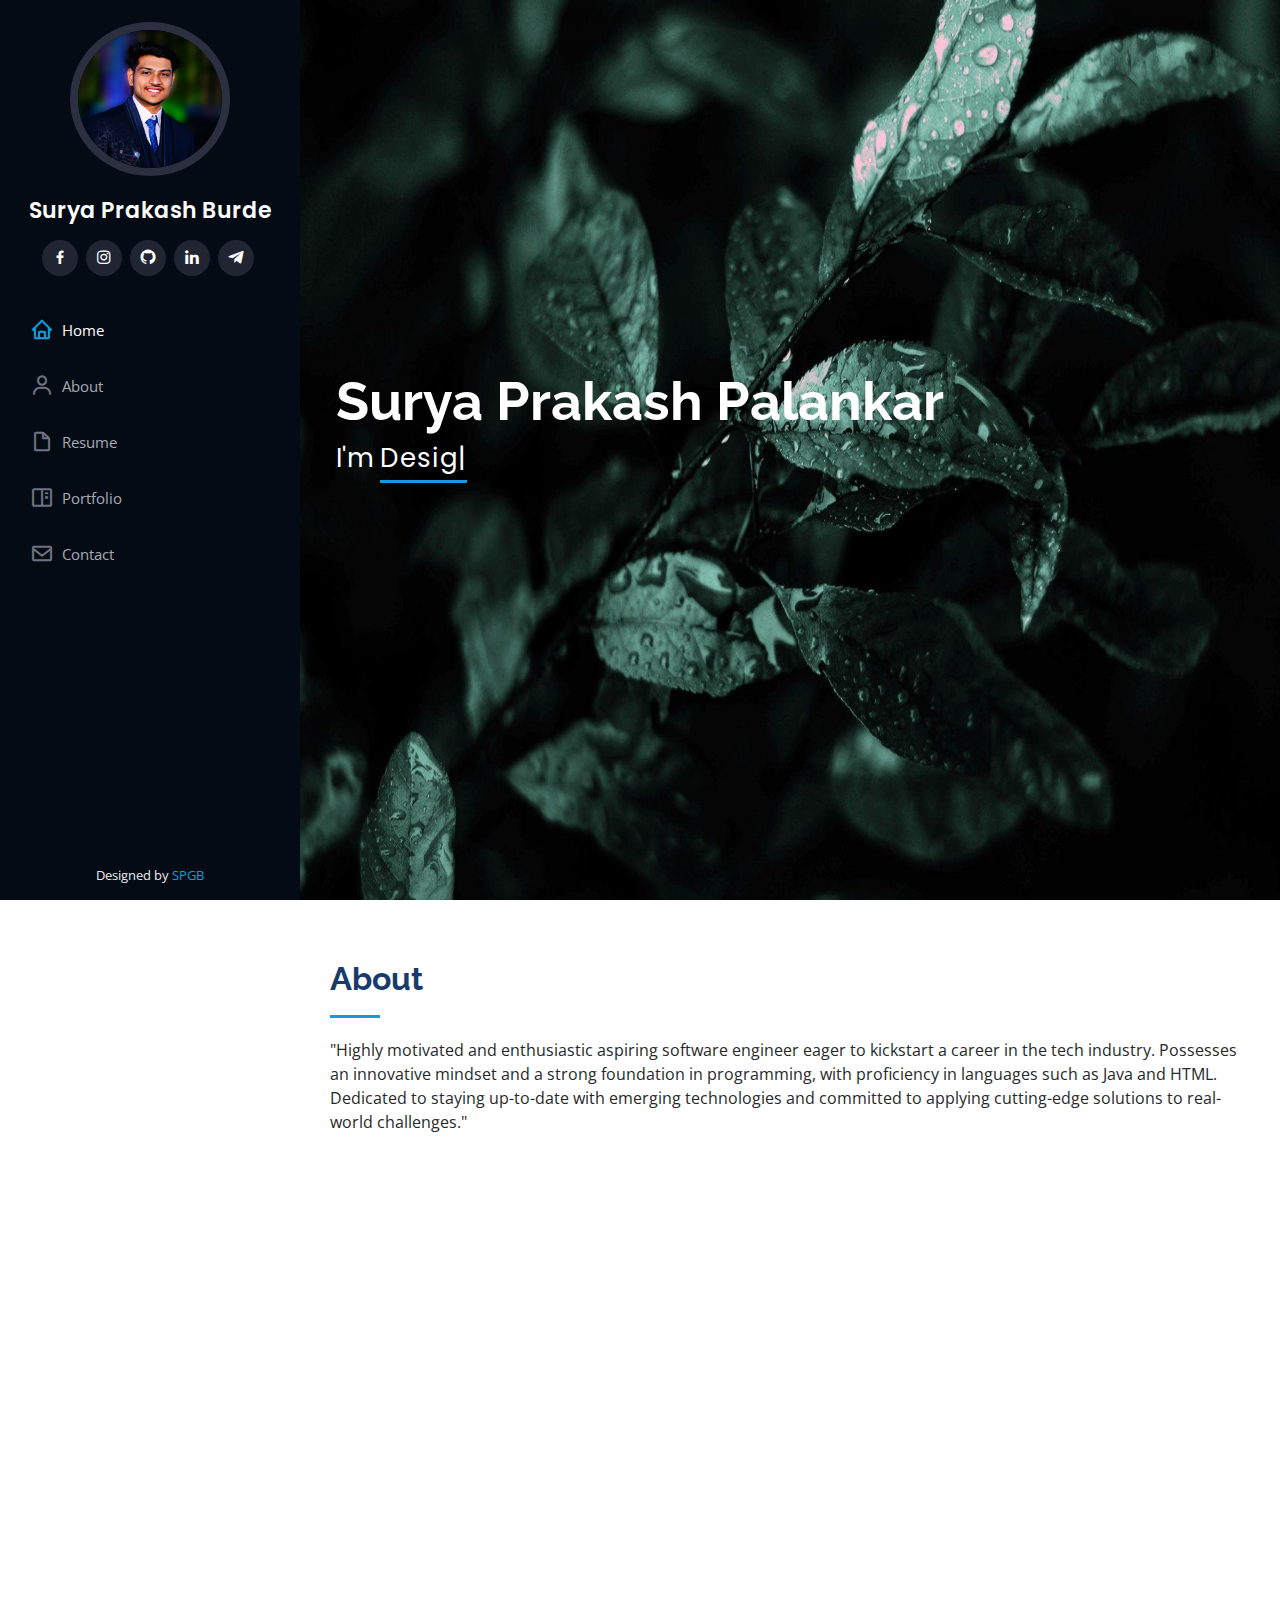
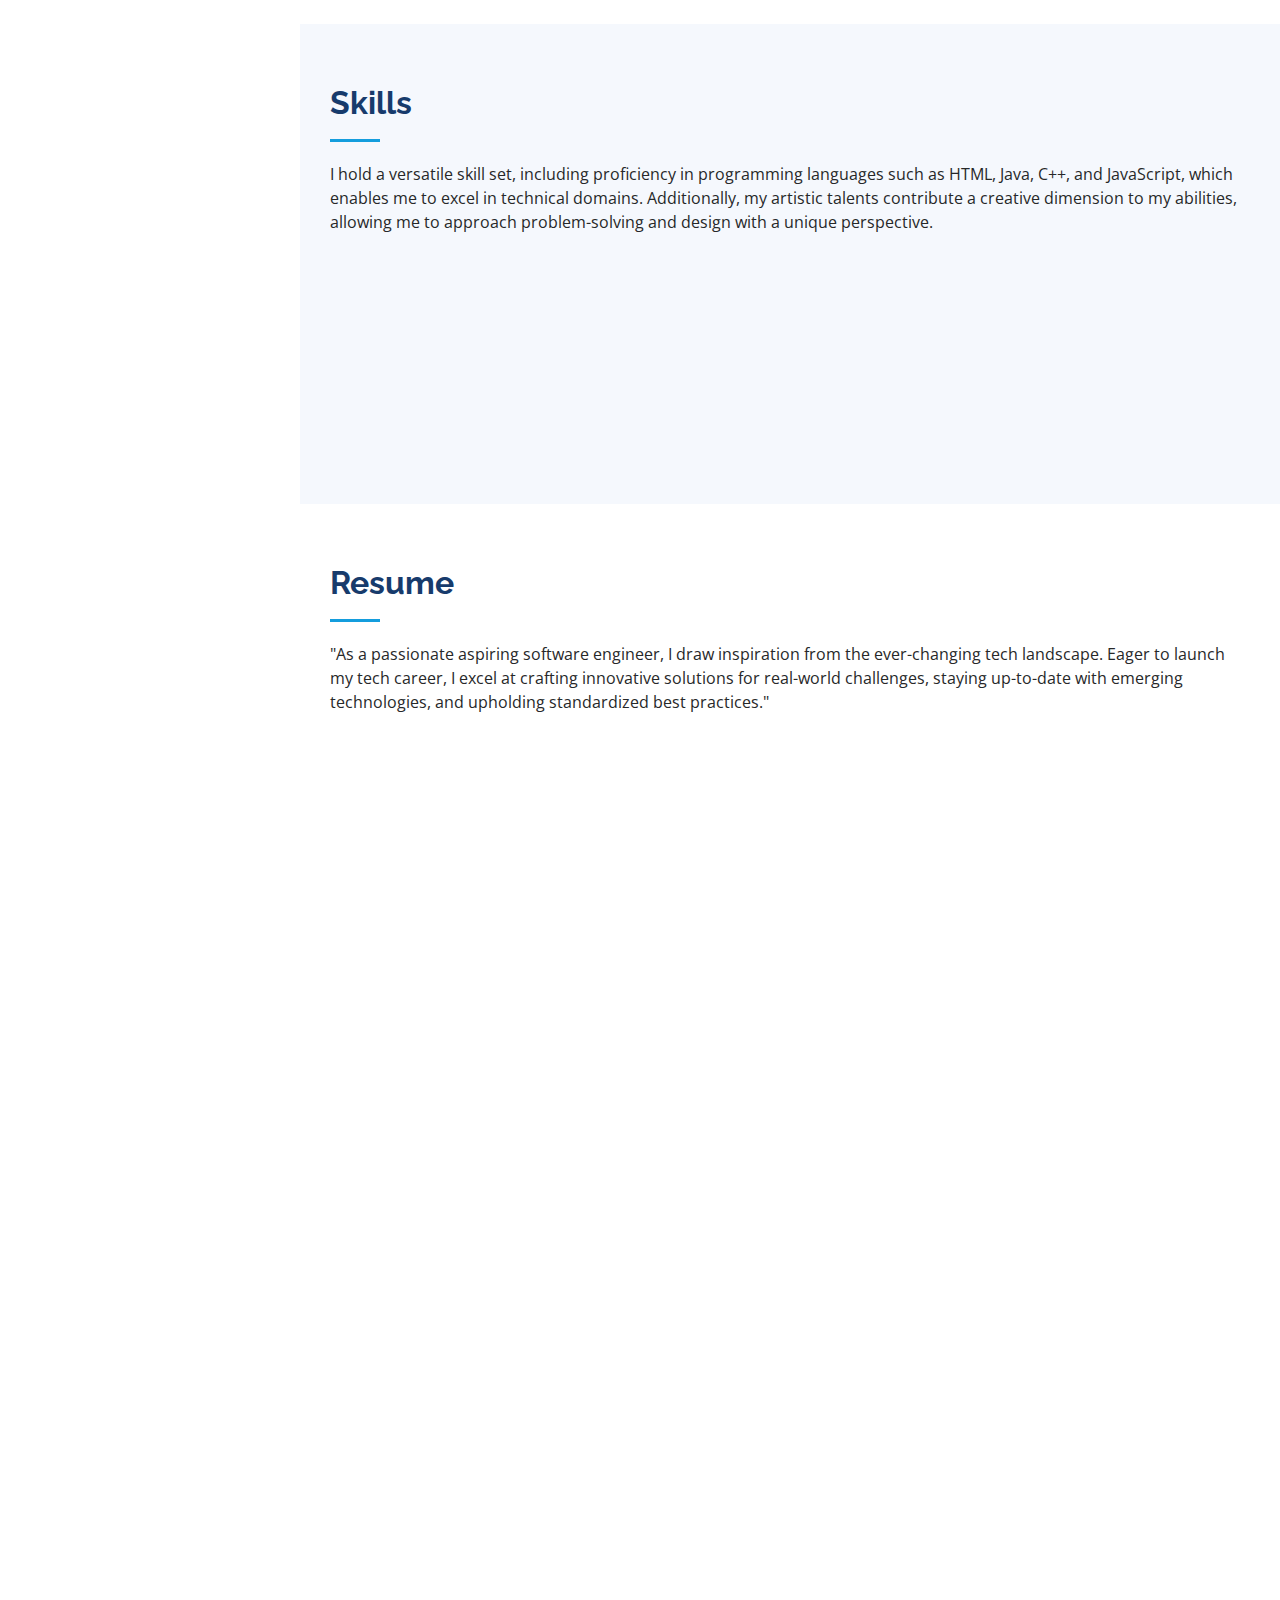
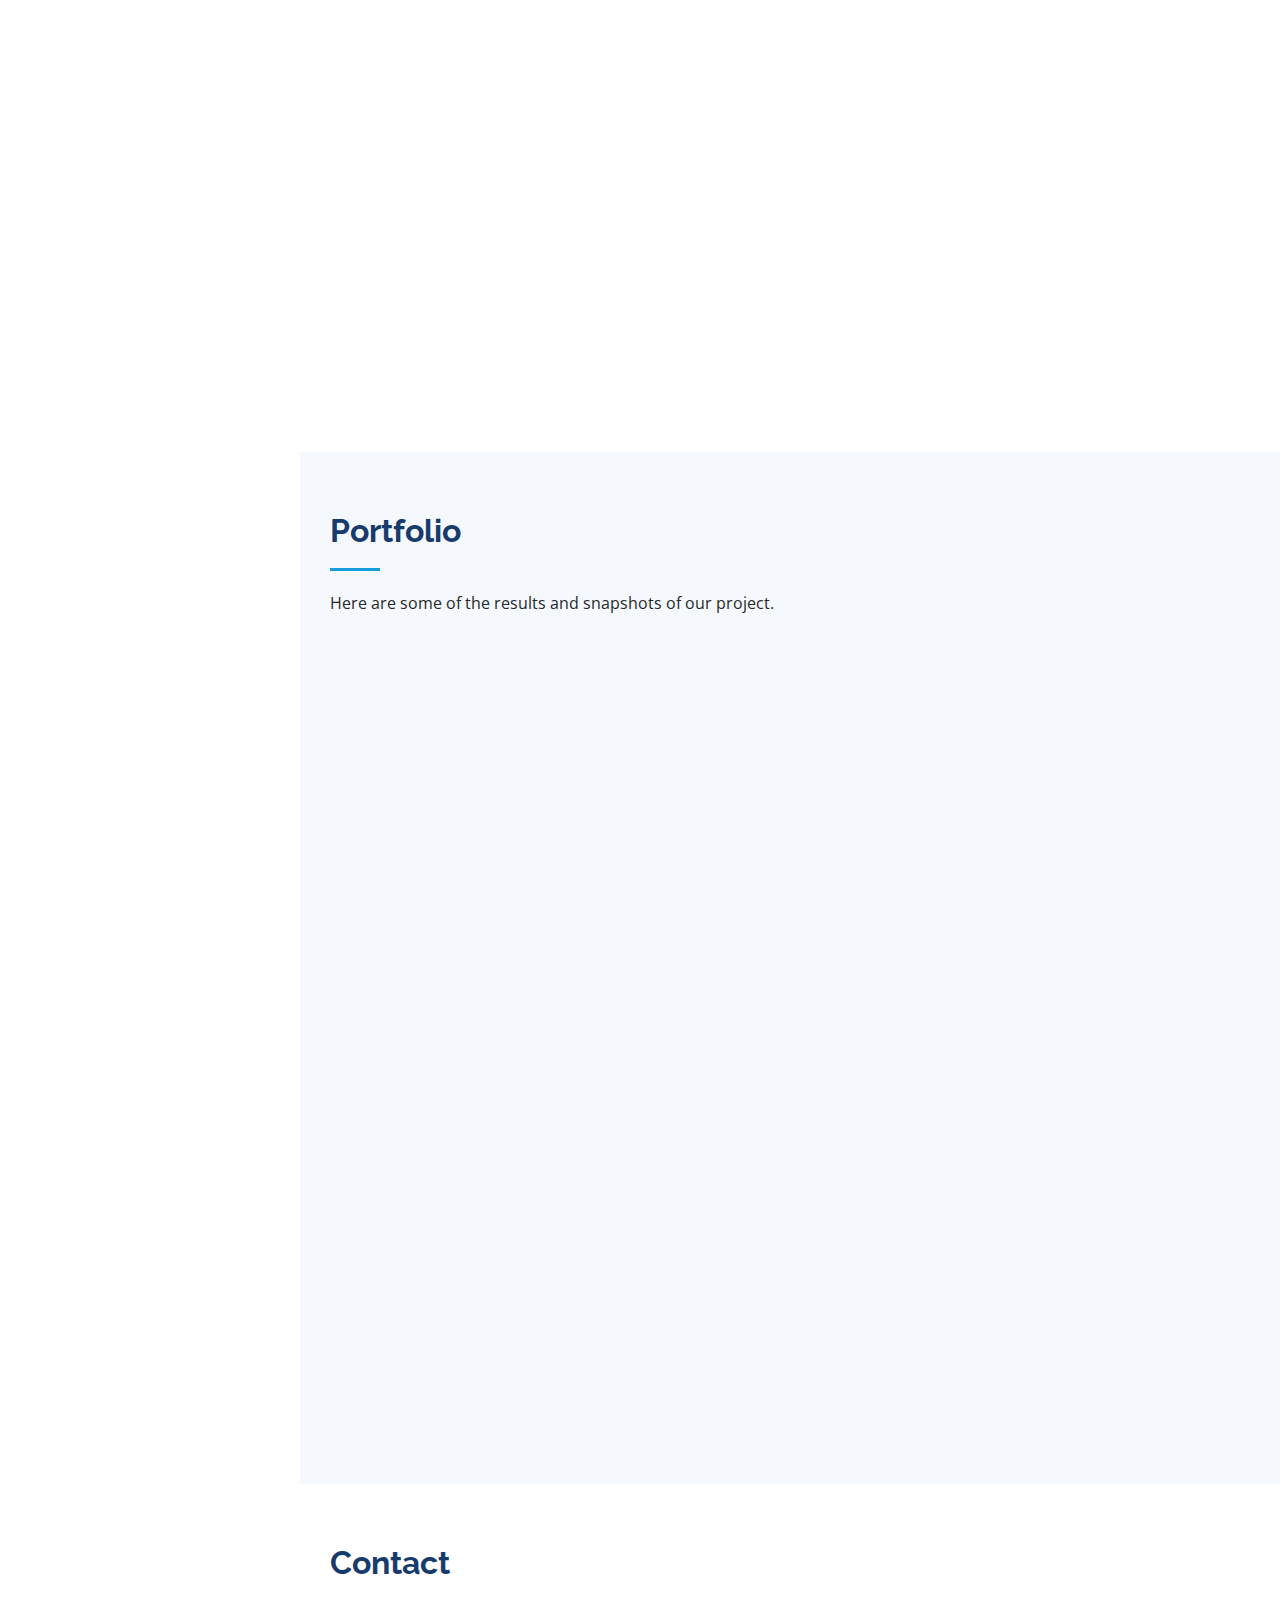
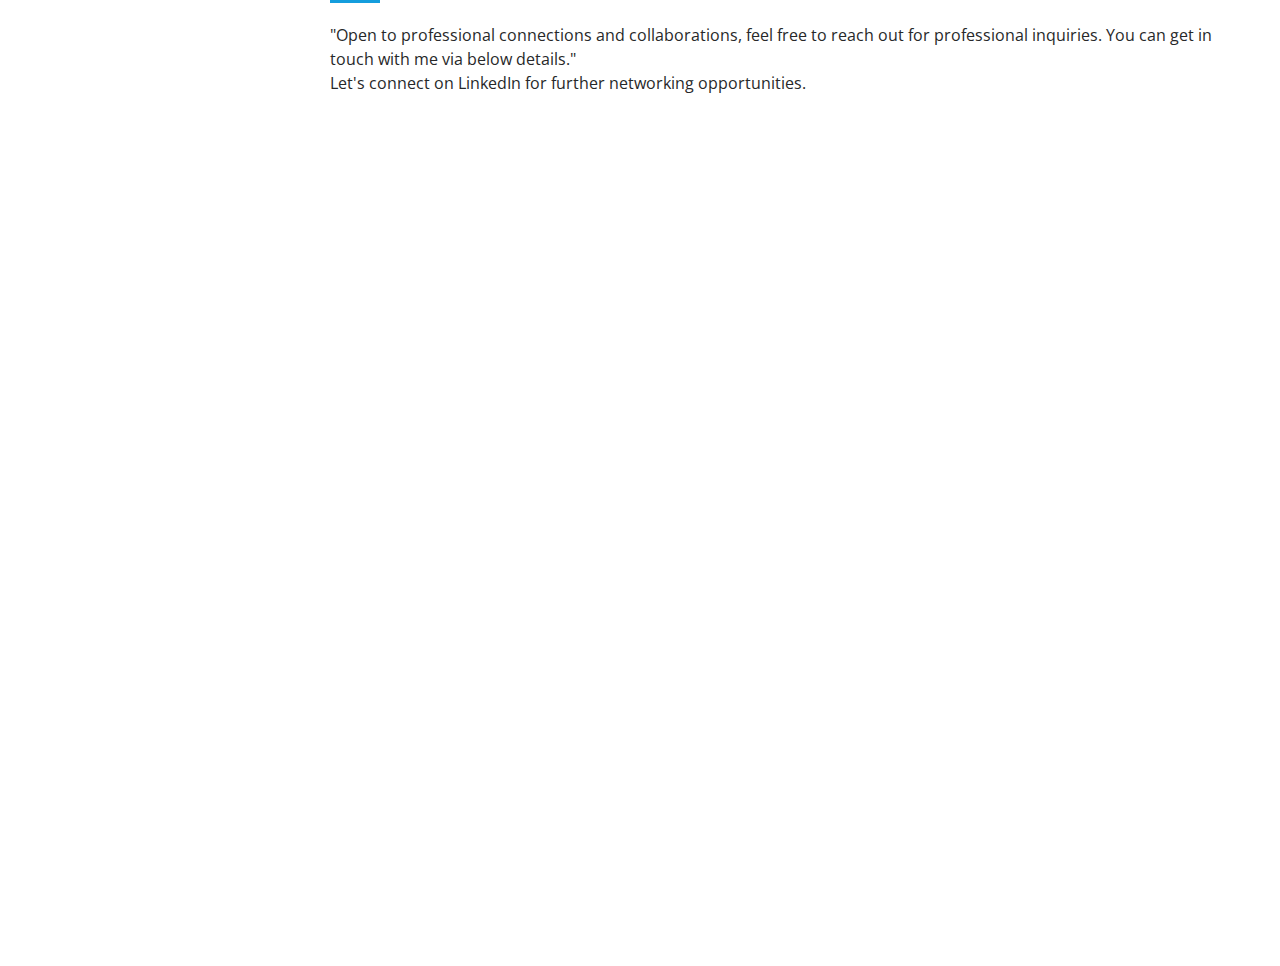
==== index.html @ 8fad786e "added changes" ====
<!DOCTYPE html>
<html lang="en">

<head>
  <meta charset="utf-8">
  <meta content="width=device-width, initial-scale=1.0" name="viewport">

  <title>www.suryaburde.com</title>
  <meta content="" name="description">
  <meta content="" name="keywords">

  <!-- Favicons -->
  <link href="assets/img/Link.jpg" rel="icon">
  <link href="assets/img/apple-touch.jpg" rel="apple-touch-icon">

  <!-- Google Fonts -->
  <link href="https://fonts.googleapis.com/css?family=Open+Sans:300,300i,400,400i,600,600i,700,700i|Raleway:300,300i,400,400i,500,500i,600,600i,700,700i|Poppins:300,300i,400,400i,500,500i,600,600i,700,700i" rel="stylesheet">

  <!-- Vendor CSS Files -->
  <link rel="stylesheet" href="style.css">
  <link href="assets/vendor/aos/aos.css" rel="stylesheet">
  <link href="assets/vendor/bootstrap/css/bootstrap.min.css" rel="stylesheet">
  <link href="assets/vendor/bootstrap-icons/bootstrap-icons.css" rel="stylesheet">
  <link href="assets/vendor/boxicons/css/boxicons.min.css" rel="stylesheet">
  <link href="assets/vendor/swiper/swiper-bundle.min.css" rel="stylesheet">

  <!-- Template Main CSS File -->
  <link href="assets/css/style.css" rel="stylesheet">
</head>

<body> 

  <!-- ======= Mobile nav toggle button ======= -->
  <i class="bi bi-list mobile-nav-toggle d-xl-none"></i>

  <!-- ======= Header ======= -->
  <header id="header">
    <div class="d-flex flex-column">

      <div class="profile">
        <img src="assets/img/profile.jpg" alt="" class="img-fluid rounded-circle">
        <h1 class="text-light"><a href="index.html">Surya Prakash Burde</a></h1>
        <div class="social-links mt-3 text-center">
          
          <a href="https://www.facebook.com/surya.burde?mibextid=ZbWKwL" class="facebook"><i class="bx bxl-facebook"></i></a>
          <a href="https://www.instagram.com/surya.burde?igsh=MWFlcWVtdGF3bDZpcQ==" class="instagram"><i class="bx bxl-instagram"></i></a>
          <a href="https://github.com/Surya-at-git" class="github"><i class="bx bxl-github"></i></a>
          <a href="https://www.linkedin.com/in/surya-prakash-burde-208b692a7" class="linkedin"><i class="bx bxl-linkedin"></i></a>
          <a href="#" class="telegram"><i class="bx bxl-telegram"></i></a>
        </div>
      </div>

      <nav id="navbar" class="nav-menu navbar">
        <ul>
          <li><a href="#hero" class="nav-link scrollto active"><i class="bx bx-home"></i> <span>Home</span></a></li>
          <li><a href="#about" class="nav-link scrollto"><i class="bx bx-user"></i> <span>About</span></a></li>
          <li><a href="#resume" class="nav-link scrollto"><i class="bx bx-file-blank"></i> <span>Resume</span></a></li>
          <li><a href="#portfolio" class="nav-link scrollto"><i class="bx bx-book-content"></i> <span>Portfolio</span></a></li>
          <li><a href="#contact" class="nav-link scrollto"><i class="bx bx-envelope"></i> <span>Contact</span></a></li>
        </ul>
      </nav><!-- .nav-menu -->
    </div>
  </header><!-- End Header -->

  <!-- ======= Hero Section ======= -->
    <section id="hero" class="d-flex flex-column justify-content-center align-items-center">
    <div class="hero-container" data-aos="fade-in">
      <h1>Surya Prakash Palankar</h1>
      <p>I'm <span class="typed" data-typed-items="Designer, Developer, Freelancer, Artist"></span></p>
    </div>
  </section><!-- End Hero -->

  <main id="main">

    <!-- ======= About Section ======= -->
    <section id="about" class="about">
      <div class="container">

        <div class="section-title">
          <h2>About</h2>
          <p>"Highly motivated and enthusiastic aspiring software engineer eager to kickstart a career in the tech industry. Possesses an innovative mindset and a strong foundation in programming, with proficiency in languages such as Java and HTML. Dedicated to staying up-to-date with emerging technologies and committed to applying cutting-edge solutions to real-world challenges."</p>
        </div>

        <div class="row">
          <div class="col-lg-4" data-aos="fade-right">
            <img src="assets/img/profile.jpg" class="img-fluid" alt="">
          </div>
          <div class="col-lg-8 pt-4 pt-lg-0 content" data-aos="fade-left">
            <h3>UI/UX Designer &amp; Web Developer.</h3>
            <p class="fst-italic">
            I am a versatile professional adept at creating user-friendly digital interfaces and developing high-performance websites, merging design aesthetics with technical excellence to elevate user experiences.
            </p>
            <div class="row">
              <div class="col-lg-6">
                <ul>
                  <li><i class="bi bi-chevron-right"></i> <strong>Birthday:</strong> <span>8 June 2001</span></li>
                  <li><i class="bi bi-chevron-right"></i> <strong>Website:</strong> <span> </span></li>
                  <li><i class="bi bi-chevron-right"></i> <strong>Phone:</strong> <span>+918431718619</span></li>
                  <li><i class="bi bi-chevron-right"></i> <strong>City:</strong> <span>Davangere, Karnataka</span></li>
                </ul>
              </div>
              <div class="col-lg-6">
                <ul>
                  <li><i class="bi bi-chevron-right"></i> <strong>Age:</strong> <span>22</span></li>
                  <li><i class="bi bi-chevron-right"></i> <strong>Degree:</strong> <span>Bachelor</span></li>
                  <li><i class="bi bi-chevron-right"></i> <strong>Email:</strong> <span>suryagb08@gmail.com</span></li>
                  <li><i class="bi bi-chevron-right"></i> <strong>Freelance:</strong> <span>Available</span></li>
                </ul>
              </div>
            </div>
            <p>
            I am readily available to work on a wide range of projects and consistently bring my expertise to deliver innovative solutions using the latest technologies. This commitment ensures that I remain an invaluable asset, consistently achieving project goals and driving success.
            </p>
          </div>
        </div>

      </div>
    </section><!-- End About Section -->


    <!-- ======= Skills Section ======= -->
    <section id="skills" class="skills section-bg">
      <div class="container">

        <div class="section-title">
          <h2>Skills</h2>
          <p>I hold a versatile skill set, including proficiency in programming languages such as HTML, Java, C++, and JavaScript, which enables me to excel in technical domains. Additionally, my artistic talents contribute a creative dimension to my abilities, allowing me to approach problem-solving and design with a unique perspective.</p>
        </div>

        <div class="row skills-content">

          <div class="col-lg-6" data-aos="fade-up">

            <div class="progress">
              <span class="skill">HTML <i class="val">80%</i></span>
              <div class="progress-bar-wrap">
                <div class="progress-bar" role="progressbar" aria-valuenow="80" aria-valuemin="0" aria-valuemax="100"></div>
              </div>
            </div>

            <div class="progress">
              <span class="skill">CSS <i class="val">70%</i></span>
              <div class="progress-bar-wrap">
                <div class="progress-bar" role="progressbar" aria-valuenow="70" aria-valuemin="0" aria-valuemax="100"></div>
              </div>
            </div>

            <div class="progress">
              <span class="skill">Java <i class="val">75%</i></span>
              <div class="progress-bar-wrap">
                <div class="progress-bar" role="progressbar" aria-valuenow="75" aria-valuemin="0" aria-valuemax="100"></div>
              </div>
            </div>

          </div>

          <div class="col-lg-6" data-aos="fade-up" data-aos-delay="100">

            <div class="progress">
              <span class="skill">C++ <i class="val">60%</i></span>
              <div class="progress-bar-wrap">
                <div class="progress-bar" role="progressbar" aria-valuenow="60" aria-valuemin="0" aria-valuemax="100"></div>
              </div>
            </div>

            <div class="progress">
              <span class="skill">JavaScript <i class="val">50%</i></span>
              <div class="progress-bar-wrap">
                <div class="progress-bar" role="progressbar" aria-valuenow="50" aria-valuemin="0" aria-valuemax="100"></div>
              </div>
            </div>

            <div class="progress">
              <span class="skill">Art <i class="val">80%</i></span>
              <div class="progress-bar-wrap">
                <div class="progress-bar" role="progressbar" aria-valuenow="80" aria-valuemin="0" aria-valuemax="100"></div>
              </div>
            </div>

          </div>

        </div>

      </div>
    </section><!-- End Skills Section -->

    <!-- ======= Resume Section ======= -->
    <section id="resume" class="resume">
      <div class="container">

        <div class="section-title">
          <h2>Resume</h2>
          <p>"As a passionate aspiring software engineer, I draw inspiration from the ever-changing tech landscape. Eager to launch my tech career, I excel at crafting innovative solutions for real-world challenges, staying up-to-date with emerging technologies, and upholding standardized best practices."</p>
        </div>

        <div class="row">
          <div class="col-lg-6" data-aos="fade-up">
            <h3 class="resume-title">Summary</h3>
            <div class="resume-item pb-0">
              <h4>Surya Prakash G Burde</h4>
              <p><em>Enthusiastic professional with a diverse skill set. My passion for creative problem-solving and a keen eye for art and design empower me to contribute effectively to dynamic projects, delivering innovative solutions.</em></p>
              <ul>
                <li>Davangere, Karnataka, India</li>
                <li>+918431718619</li>
                <li>suryagb08@gmail.com</li>
              </ul>
            </div>

            <h3 class="resume-title">Education</h3>
            <div class="resume-item">
              <h4>Bachelor of Computer Application</h4>
              <h5>2019 - 2022</h5>
              <p><em>Bapuji Institute of Hi-Tech Education, Davangere, Karnataka</em></p>
              <p><em>Grad. Nov 27 | CGPA: 8.1</em></p>
            </div>
            <div class="resume-item">
              <h4>pcm with compuetr science</h4>
              <h5>2017 - 2019</h5>
              <p><em>Vyshnavi Chetana Pre-University College, Davangere, Karnataka</em></p>
              <p>YOP:April 16 | Percentage: 82.66</p>
            </div>
            <h3 class="resume-title">Course Work</h3>
            <div class="resume-item">
              <h4>UNDERGRADUATE</h4>
              <ul>
                <li>Computer Concepts and Problem Solving Techniques.</li>
                <li>Computer Organization and Architecture.</li>
                <li>Data Base Management System.</li>
                <li>Object Oriented Programming with C++.</li>
                <li>Software Engineering.</li>
                <li>Java Programming.</li>
                <li>Analysis and design of algorithm.</li>
                <li>PHP and MYSQL.</li>
                <li>Cloud Computing.</li>
                <li>UNIX.</li>
                <li>VB.NET Programming.</li>
              </ul>
            </div>
          </div>
          <div class="col-lg-6" data-aos="fade-up" data-aos-delay="100">
            <h3 class="resume-title">Achievements</h3>
            <div class="resume-item">
              <ul>
             <li>Secured 95.03percentile in the JEE Mains paper-II, conducted by NTA in the year 2019.</li>
             
             <li>Actively participated in the State-level Drawing Competition held at Hubballi-Karnataka,showcasing artistic talent and creativity.</li> 
             <li>Achieved first place in the drawing competition head-organized by the college on August 11,2022 in honor of the 75th Anniversary of Indian Independence, as part of the Azadi ka Amrit Mahotsav.Demonstrated creativity, and dedication in the college organised event.</li>
              </ul>
             </div>
             <h3 class="resume-title">Project</h3>
             <div class="resume-item">
              <h4>ENHANCED SECURITY FOR LODGE CHECK-IN</h4>
              <h5>Jun 2022-Aug 2022</h5>
              <ul>
              <li>Collaborated on a team project, "ENHANCED SECURITY FOR LODGE CHECK-IN" during college, where I served as the facilitator in a team.</li>
              <li>The main objective of the project is to enhance safety and security by establishing real-time connectivity between properties and local law enforcement,focusing on physical security, emergency response preparedness, digital security etc. </li>
              <li>This project aims to improve the safety of guests and staff,protect data,and reduce emergency response times by 30%.</li>
            </ul>
          </div> 
          <h3 class="resume-title">Position of Responsibility</h3>
             <div class="resume-item"> 
              <ul>
                <li>Member(BIHE FIESTA Design Team):Member of BIHE FIESTA Design Team 2022, Cultural Festival of Bapuji Institute of Hi-Tech Education.</li>
                <li>Led a team of 5 members in planning and conducting a class webinar. Demonstrated leadership and coordination skills to ensure a successful and engaging event.</li>
              
              </ul> 
          </div>
        </div>

      </div>
    </section><!-- End Resume Section -->

    <!-- ======= Portfolio Section ======= -->
    <section id="portfolio" class="portfolio section-bg">
      <div class="container">

        <div class="section-title">
          <h2>Portfolio</h2>
          <p>Here are some of the results and snapshots of our project.</p>
        </div>

        <div class="row" data-aos="fade-up">
          <div class="col-lg-12 d-flex justify-content-center">
            <ul id="portfolio-flters">
              <li data-filter="*" class="filter-active">All</li>
              <li data-filter=".filter-card">Lodge Interface</li>
              <li data-filter=".filter-app">Police_dept Interface</li>
              <li data-filter=".filter-web">Database involved</li>
            </ul>
          </div>
        </div>

        <div class="row portfolio-container" data-aos="fade-up" data-aos-delay="100">

          <div class="col-lg-4 col-md-6 portfolio-item filter-card">
            <div class="portfolio-wrap">
              <img src="assets/img/portfolio/portfolio-1.jpeg" class="img-fluid" alt="">
              <div class="portfolio-links">
                <a href="assets/img/portfolio/portfolio-1.jpeg" data-gallery="portfolioGallery" class="portfolio-lightbox" title="Lodge Interface"><i class="bx bx-plus"></i></a>
                <a href="portfolio-details.html" title="More Details"><i class="bx bx-link"></i></a>
              </div>
            </div>
          </div>

          <div class="col-lg-4 col-md-6 portfolio-item filter-card">
            <div class="portfolio-wrap">
              <img src="assets/img/portfolio/portfolio-2.jpeg" class="img-fluid" alt="">
              <div class="portfolio-links">
                <a href="assets/img/portfolio/portfolio-2.jpeg" data-gallery="portfolioGallery" class="portfolio-lightbox" title="Lodge Interface"><i class="bx bx-plus"></i></a>
                <a href="portfolio-details.html" title="More Details"><i class="bx bx-link"></i></a>
              </div>
            </div>
          </div>

          <div class="col-lg-4 col-md-6 portfolio-item filter-card">
            <div class="portfolio-wrap">
              <img src="assets/img/portfolio/portfolio-3.jpeg" class="img-fluid" alt="">
              <div class="portfolio-links">
                <a href="assets/img/portfolio/portfolio-3.jpeg" data-gallery="portfolioGallery" class="portfolio-lightbox" title="Lodge Interface"><i class="bx bx-plus"></i></a>
                <a href="portfolio-details.html" title="More Details"><i class="bx bx-link"></i></a>
              </div>
            </div>
          </div>

          <div class="col-lg-4 col-md-6 portfolio-item filter-card">
            <div class="portfolio-wrap">
              <img src="assets/img/portfolio/portfolio-4.jpeg" class="img-fluid" alt="">
              <div class="portfolio-links">
                <a href="assets/img/portfolio/portfolio-4.jpeg" data-gallery="portfolioGallery" class="portfolio-lightbox" title="Lodge Interface"><i class="bx bx-plus"></i></a>
                <a href="portfolio-details.html" title="More Details"><i class="bx bx-link"></i></a>
              </div>
            </div>
          </div>

          <div class="col-lg-4 col-md-6 portfolio-item filter-card">
            <div class="portfolio-wrap">
              <img src="assets/img/portfolio/portfolio-5.jpeg" class="img-fluid" alt="">
              <div class="portfolio-links">
                <a href="assets/img/portfolio/portfolio-5.jpeg" data-gallery="portfolioGallery" class="portfolio-lightbox" title="Lodge Interface"><i class="bx bx-plus"></i></a>
                <a href="portfolio-details.html" title="More Details"><i class="bx bx-link"></i></a>
              </div>
            </div>
          </div>

          <div class="col-lg-4 col-md-6 portfolio-item filter-app">
            <div class="portfolio-wrap">
              <img src="assets/img/portfolio/portfolio-6.jpeg" class="img-fluid" alt="">
              <div class="portfolio-links">
                <a href="assets/img/portfolio/portfolio-6.jpeg" data-gallery="portfolioGallery" class="portfolio-lightbox" title="Police_dept Interface"><i class="bx bx-plus"></i></a>
                <a href="portfolio-details.html" title="More Details"><i class="bx bx-link"></i></a>
              </div>
            </div>
          </div>

          <div class="col-lg-4 col-md-6 portfolio-item filter-app">
            <div class="portfolio-wrap">
              <img src="assets/img/portfolio/portfolio-7.jpeg" class="img-fluid" alt="">
              <div class="portfolio-links">
                <a href="assets/img/portfolio/portfolio-7.jpeg" data-gallery="portfolioGallery" class="portfolio-lightbox" title="Police_dept Interface"><i class="bx bx-plus"></i></a>
                <a href="portfolio-details.html" title="More Details"><i class="bx bx-link"></i></a>
              </div>
            </div>
          </div>

          <div class="col-lg-4 col-md-6 portfolio-item filter-app">
            <div class="portfolio-wrap">
              <img src="assets/img/portfolio/portfolio-8.jpeg" class="img-fluid" alt="">
              <div class="portfolio-links">
                <a href="assets/img/portfolio/portfolio-8.jpeg" data-gallery="portfolioGallery" class="portfolio-lightbox" title="Police_dept Interface"><i class="bx bx-plus"></i></a>
                <a href="portfolio-details.html" title="More Details"><i class="bx bx-link"></i></a>
              </div>
            </div>
          </div>

          <div class="col-lg-4 col-md-6 portfolio-item filter-web">
            <div class="portfolio-wrap">
              <img src="assets/img/portfolio/portfolio-9.jpeg" class="img-fluid" alt="">
              <div class="portfolio-links">
                <a href="assets/img/portfolio/portfolio-9.jpeg" data-gallery="portfolioGallery" class="portfolio-lightbox" title="Database involved"><i class="bx bx-plus"></i></a>
                <a href="portfolio-details.html" title="More Details"><i class="bx bx-link"></i></a>
              </div>
            </div>
          </div>

          <div class="col-lg-4 col-md-6 portfolio-item filter-web">
            <div class="portfolio-wrap">
              <img src="assets/img/portfolio/portfolio-10.jpeg" class="img-fluid" alt="">
              <div class="portfolio-links">
                <a href="assets/img/portfolio/portfolio-10.jpeg" data-gallery="portfolioGallery" class="portfolio-lightbox" title="Database involveds"><i class="bx bx-plus"></i></a>
                <a href="portfolio-details.html" title="More Details"><i class="bx bx-link"></i></a>
              </div>
            </div>
          </div>


        </div>

      </div>
    </section><!-- End Portfolio Section -->
    

    <!-- ======= Contact Section ======= -->
    <section id="contact" class="contact">
      <div class="container">
        <div class="section-title">
          <h2>Contact</h2>
          <p>"Open to professional connections and collaborations, feel free to reach out for professional inquiries. You can get in touch with me via below details."</p>
          <p> Let's connect on LinkedIn for further networking opportunities.</p>
        </div>

        <div class="row" data-aos="fade-in">

          <div class="col-lg-5 d-flex align-items-stretch">
            <div class="info">
              <div class="address">
                <i class="bi bi-geo-alt"></i>
                <h4>Location:</h4>
                <p>Vinobanagar, Davangere-577004, Karnataka </p>
              </div>

              <div class="email">
                <i class="bi bi-envelope"></i>
                <h4>Email:</h4>
                <p>suryagb08@gmail.com</p>
              </div>

              <div class="phone">
                <i class="bi bi-phone"></i>
                <h4>Call:</h4>
                <p>+918431718619</p>
              </div>

              <iframe src="https://www.google.com/maps/embed?pb=!1m14!1m12!1m3!1d241.46139322255735!2d75.90936728635782!3d14.462724148785188!2m3!1f0!2f0!3f0!3m2!1i1024!2i768!4f13.1!5e0!3m2!1sen!2sus!4v1700137115823!5m2!1sen!2sus" width="400" height="300" style="border:0;" allowfullscreen="" loading="lazy" referrerpolicy="no-referrer-when-downgrade"></iframe>" frameborder="0" style="border:0; width: 100%; height: 290px;" allowfullscreen></iframe>
            </div>

          </div>

          <div class="col-lg-7 mt-5 mt-lg-0 d-flex align-items-stretch">
           <div class="form">
            <form action="https://formsubmit.co/79ba68275de33aebc705128e6fb53fd4" method="POST">
              <div class="row">
             <!--    <div class="container">
             <form onsubmit="sendEmail();reset();return false;"> -->
                
                <div class="form-group col-md-6">
                  <label for="name">Your Name</label>
                  <input type="text" name="Name" placeholder="Name" id="name" required>
                </div>
                <div class="form-group col-md-6">
                  <label for="name">Your Email</label>
                  <input type="email" name="email" class="form-control" placeholder="Email Address" id="email" required>
                </div>
              </div>
              <div class="form-group">
                <label for="name">Subject</label>
                <input type="text" name="subject" class="form-control" placeholder="Subject" id="subject" required>
              </div>
              <div class="form-group">
                <label for="name">Message</label>
                <textarea class="form-control" name="Message" placeholder="Message" rows="10" required></textarea>
              </div>
              <div class="my-3">
                <div class="loading">Loading</div>
                <div class="error-message"></div>
                <div class="sent-message">Your message has been sent. Thank you!</div>
              </div>
              <div>
                <input type="hidden" name="_captcha" value="false">
              </div>
              <div>
                <input type="hidden" name="_template" value="table">
              </div>
              <div>
                <input type="hidden" name="_next" value="http://127.0.0.1:5500//thanks.html">
              </div>
              <div>
                <input type="hidden" name="_subject" value="New submission!">
              </div>
              <div class="my-3"></div>
              <div class="text-center">
                <button type="submit">Send Message</button>
              </div>
              
             </form>
            <!-- </form> -->
          </div>
           </div>
          </div>
        </div>
      </div>
      <!-- <script src="https://smtpjs.com/v3/smtp.js">
      </script>
      <script>
        function sendEmail(){
          
          Email.send({
          SecureToken: "4046f6b7-3f20-4077-b704-26aac2651d63",
          
          To : 'suryapalankar08@gmail.com',
          From : document.getElementById("Email").value,
          Subject : "New Contact Form Enquiry",
          Body : "Name: " + document.getElementById("name").value
          + "<br> Email: " + document.getElementById("email").value
          + "<br> Subject: " + document.getElementById("subject").value
          + "<br> Message: " + document.getElementById("message").value

      }).then(
        message => alert(message)
      );
          }
      </script> -->
      
    </section><!-- End Contact Section -->

  </main><!-- End #main -->

  <!-- ======= Footer ======= -->
  <footer id="footer">
    <div class="container">
      <!-- <div class="copyright">
        &copy; Copyright <strong><span></span></strong>
      </div> -->
      <div class="credits">
        Designed by <a href="https://linktr.ee/surya.burde">SPGB</a>
      </div>
    </div>
  </footer><!-- End  Footer -->

  <a href="#" class="back-to-top d-flex align-items-center justify-content-center"><i class="bi bi-arrow-up-short"></i></a>

  <!-- Vendor JS Files -->

  <script src="assets/vendor/purecounter/purecounter_vanilla.js"></script>
  <script src="assets/vendor/aos/aos.js"></script>
  <script src="assets/vendor/bootstrap/js/bootstrap.bundle.min.js"></script>
  <script src="assets/vendor/glightbox/js/glightbox.min.js"></script>
  <script src="assets/vendor/isotope-layout/isotope.pkgd.min.js"></script>
  <script src="assets/vendor/swiper/swiper-bundle.min.js"></script>
  <script src="assets/vendor/typed.js/typed.umd.js"></script>
  <script src="assets/vendor/waypoints/noframework.waypoints.js"></script>
 <!--  <script src="assets/vendor/php-email-form/validate.js"></script> -->

  <!-- Template Main JS File -->
  <script src="assets/js/main.js"></script>

</body>

</html>
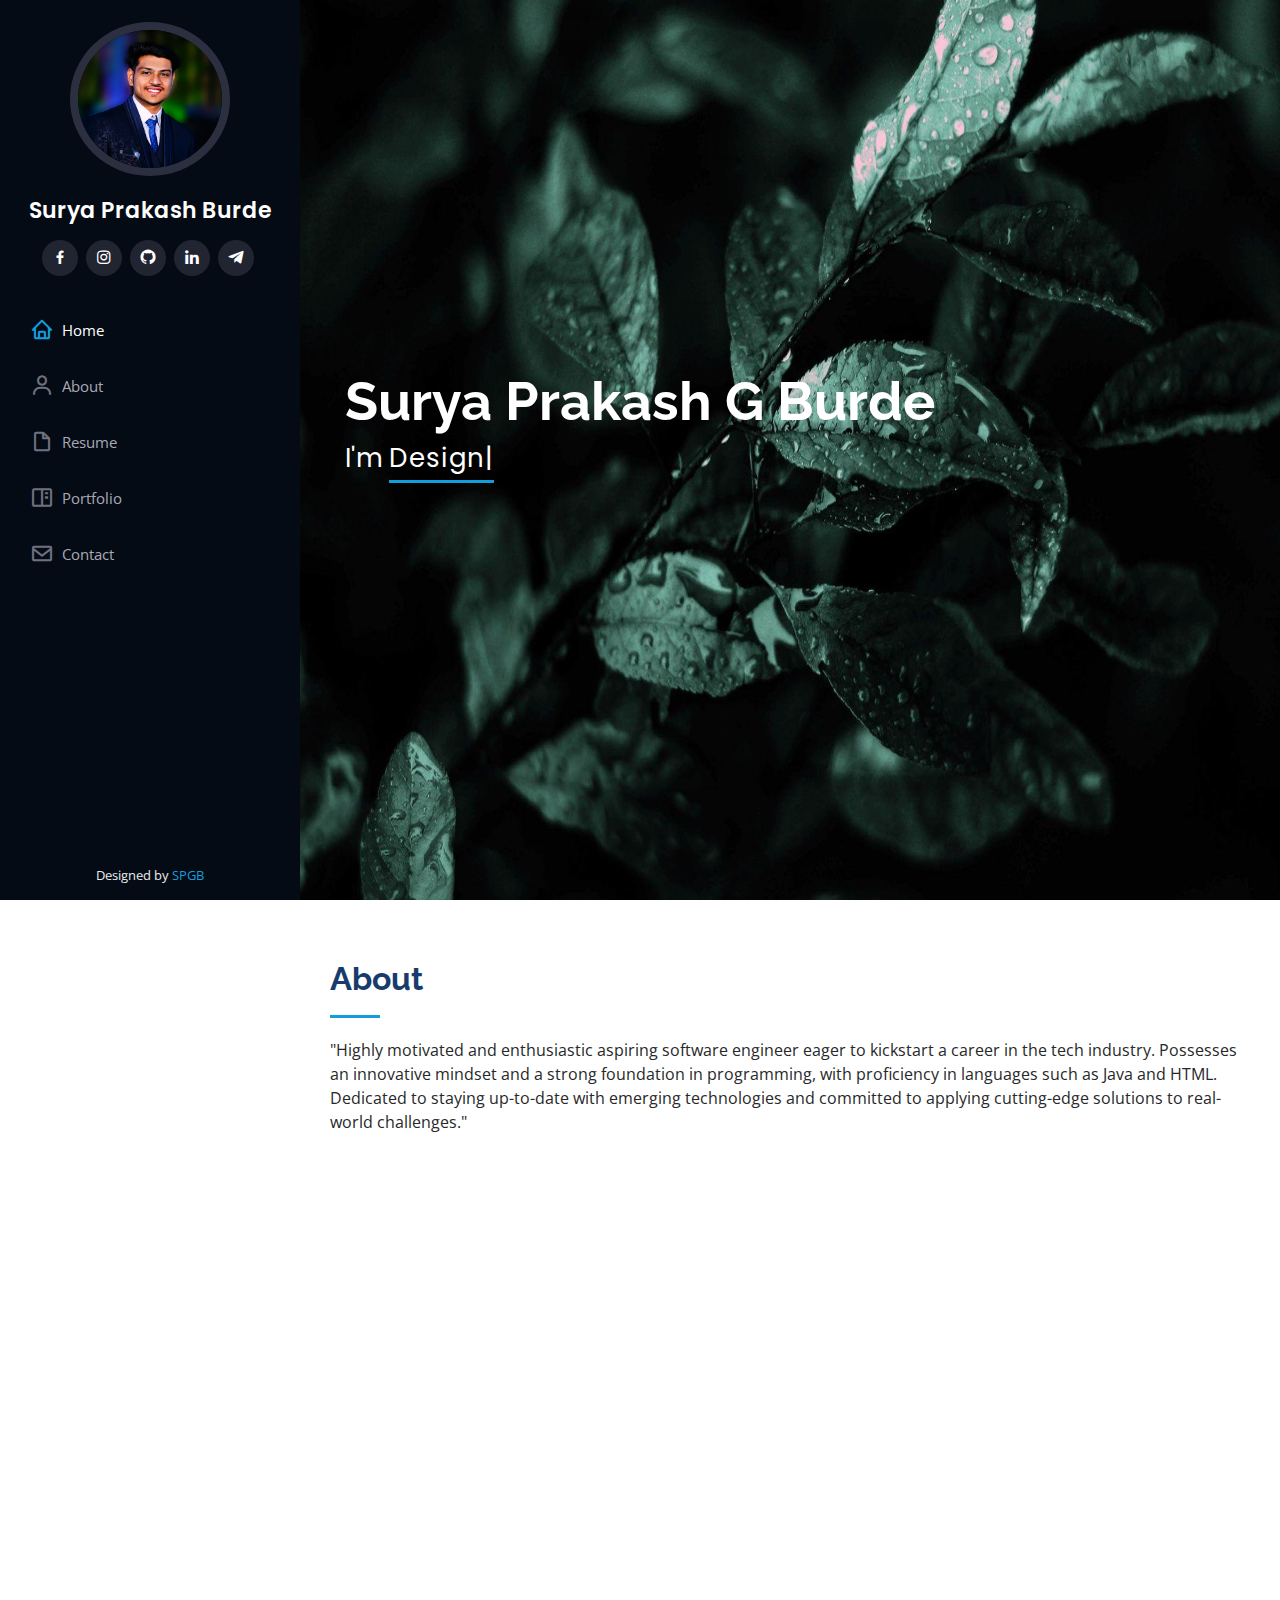
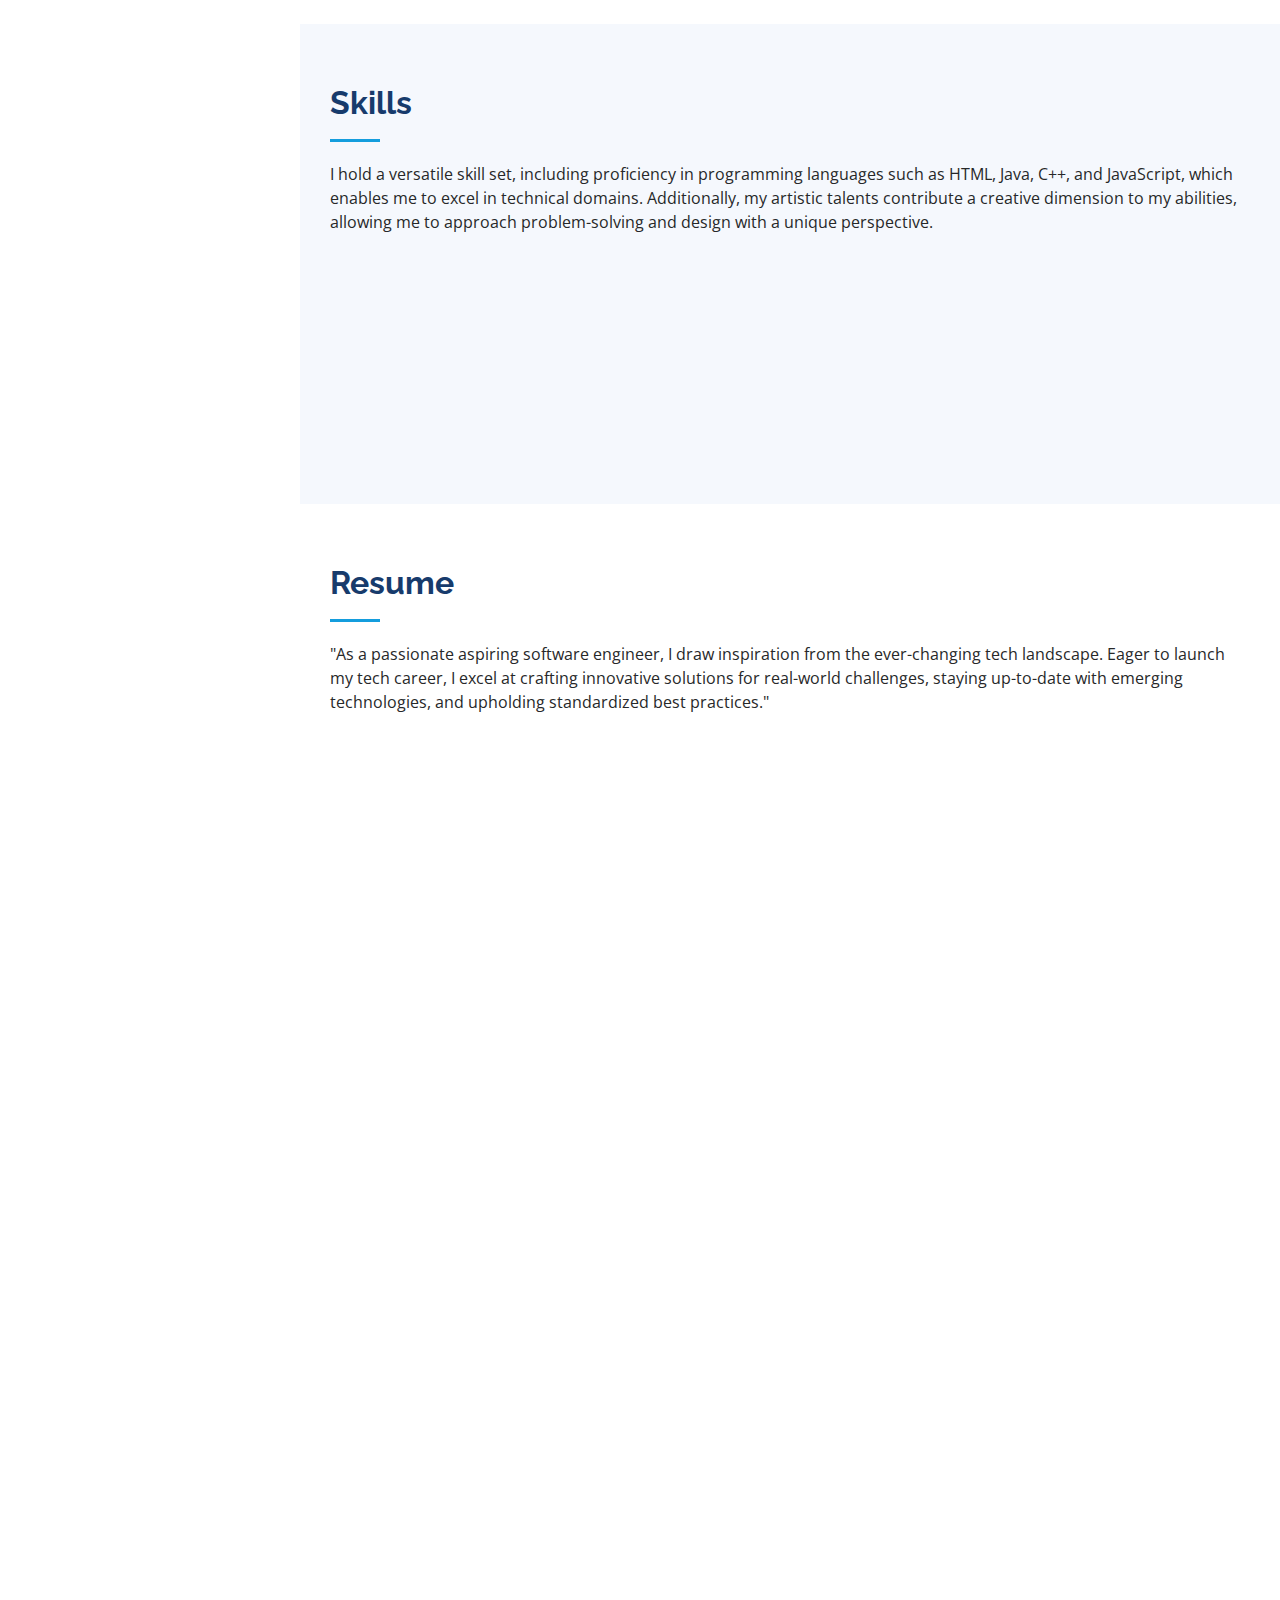
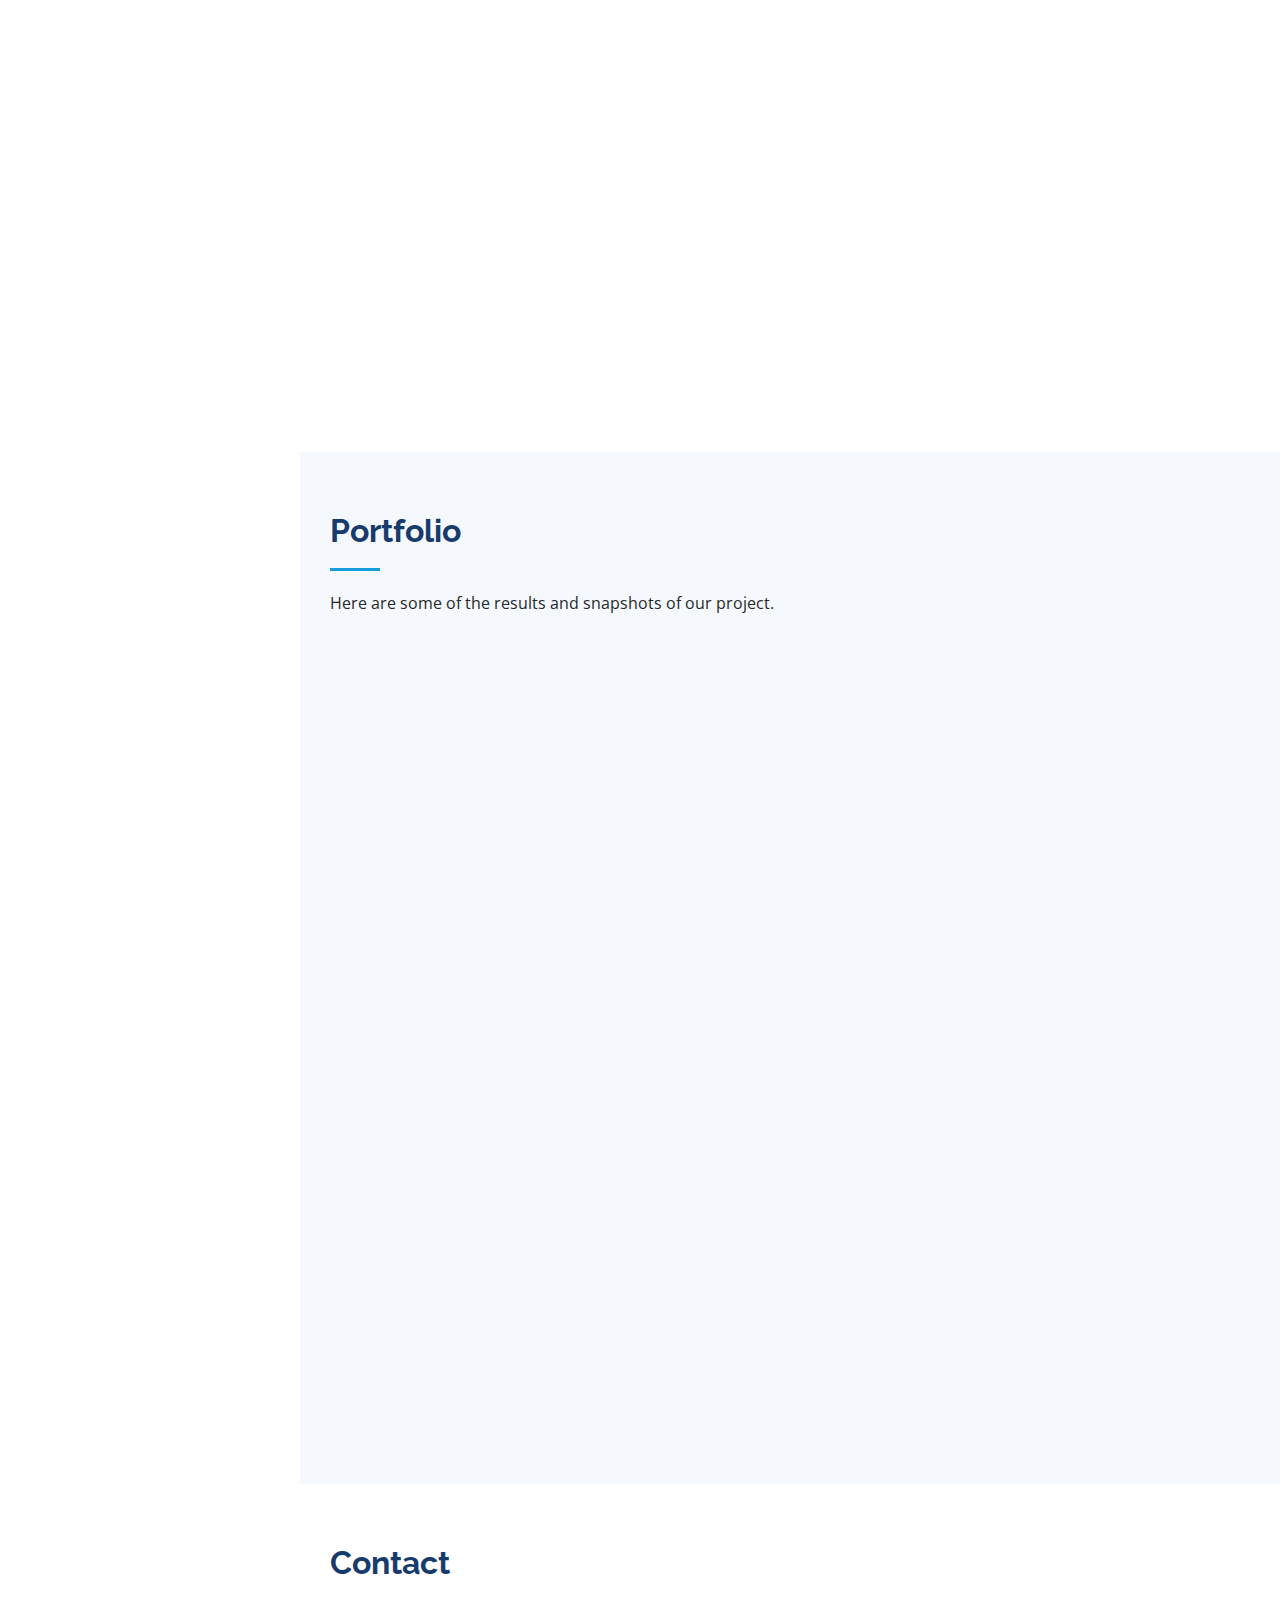
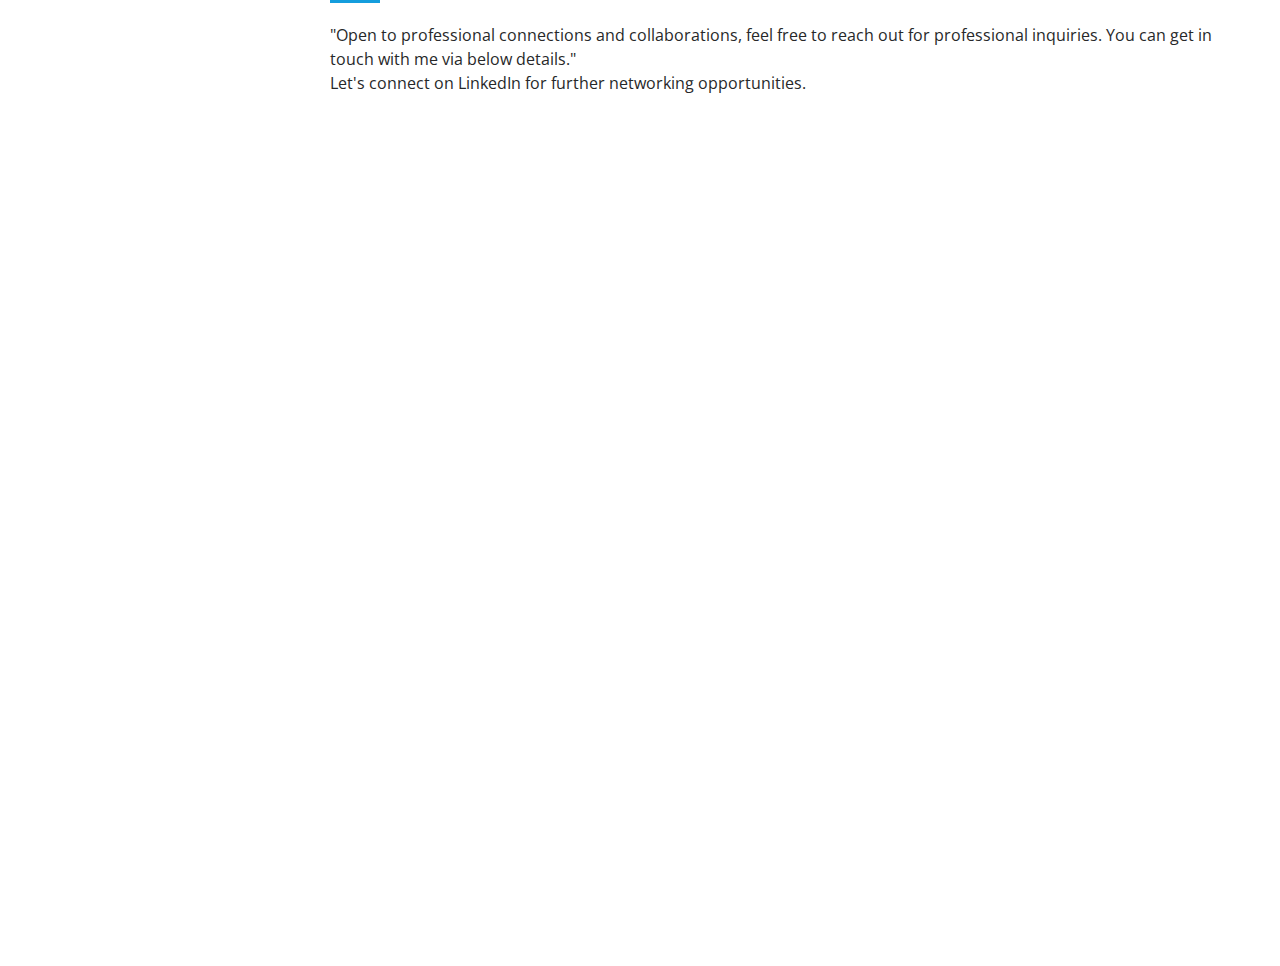
==== commit 86c4e328: "Update index.html" ====
--- a/index.html
+++ b/index.html
@@ -65,7 +65,7 @@
   <!-- ======= Hero Section ======= -->
     <section id="hero" class="d-flex flex-column justify-content-center align-items-center">
     <div class="hero-container" data-aos="fade-in">
-      <h1>Surya Prakash Palankar</h1>
+      <h1>Surya Prakash G Burde</h1>
       <p>I'm <span class="typed" data-typed-items="Designer, Developer, Freelancer, Artist"></span></p>
     </div>
   </section><!-- End Hero -->
@@ -545,4 +545,4 @@
 
 </body>
 
-</html>+</html>
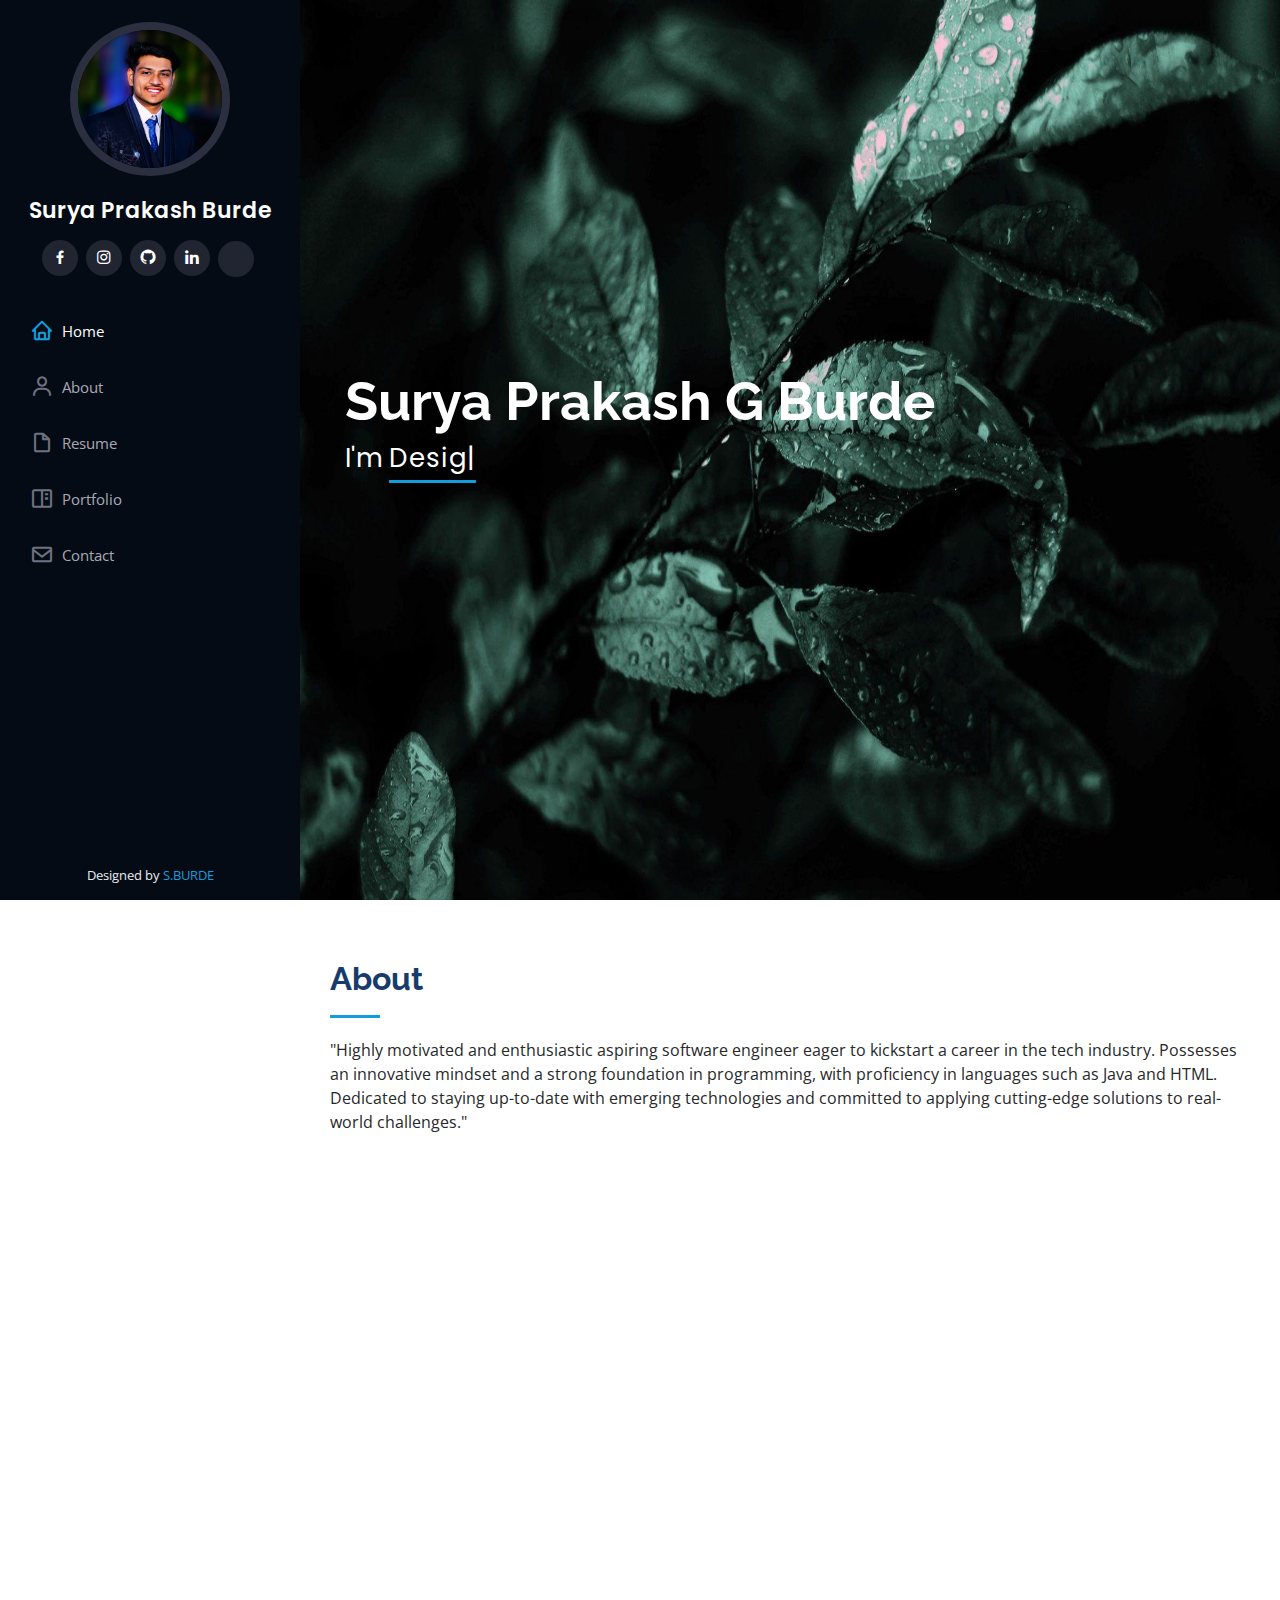
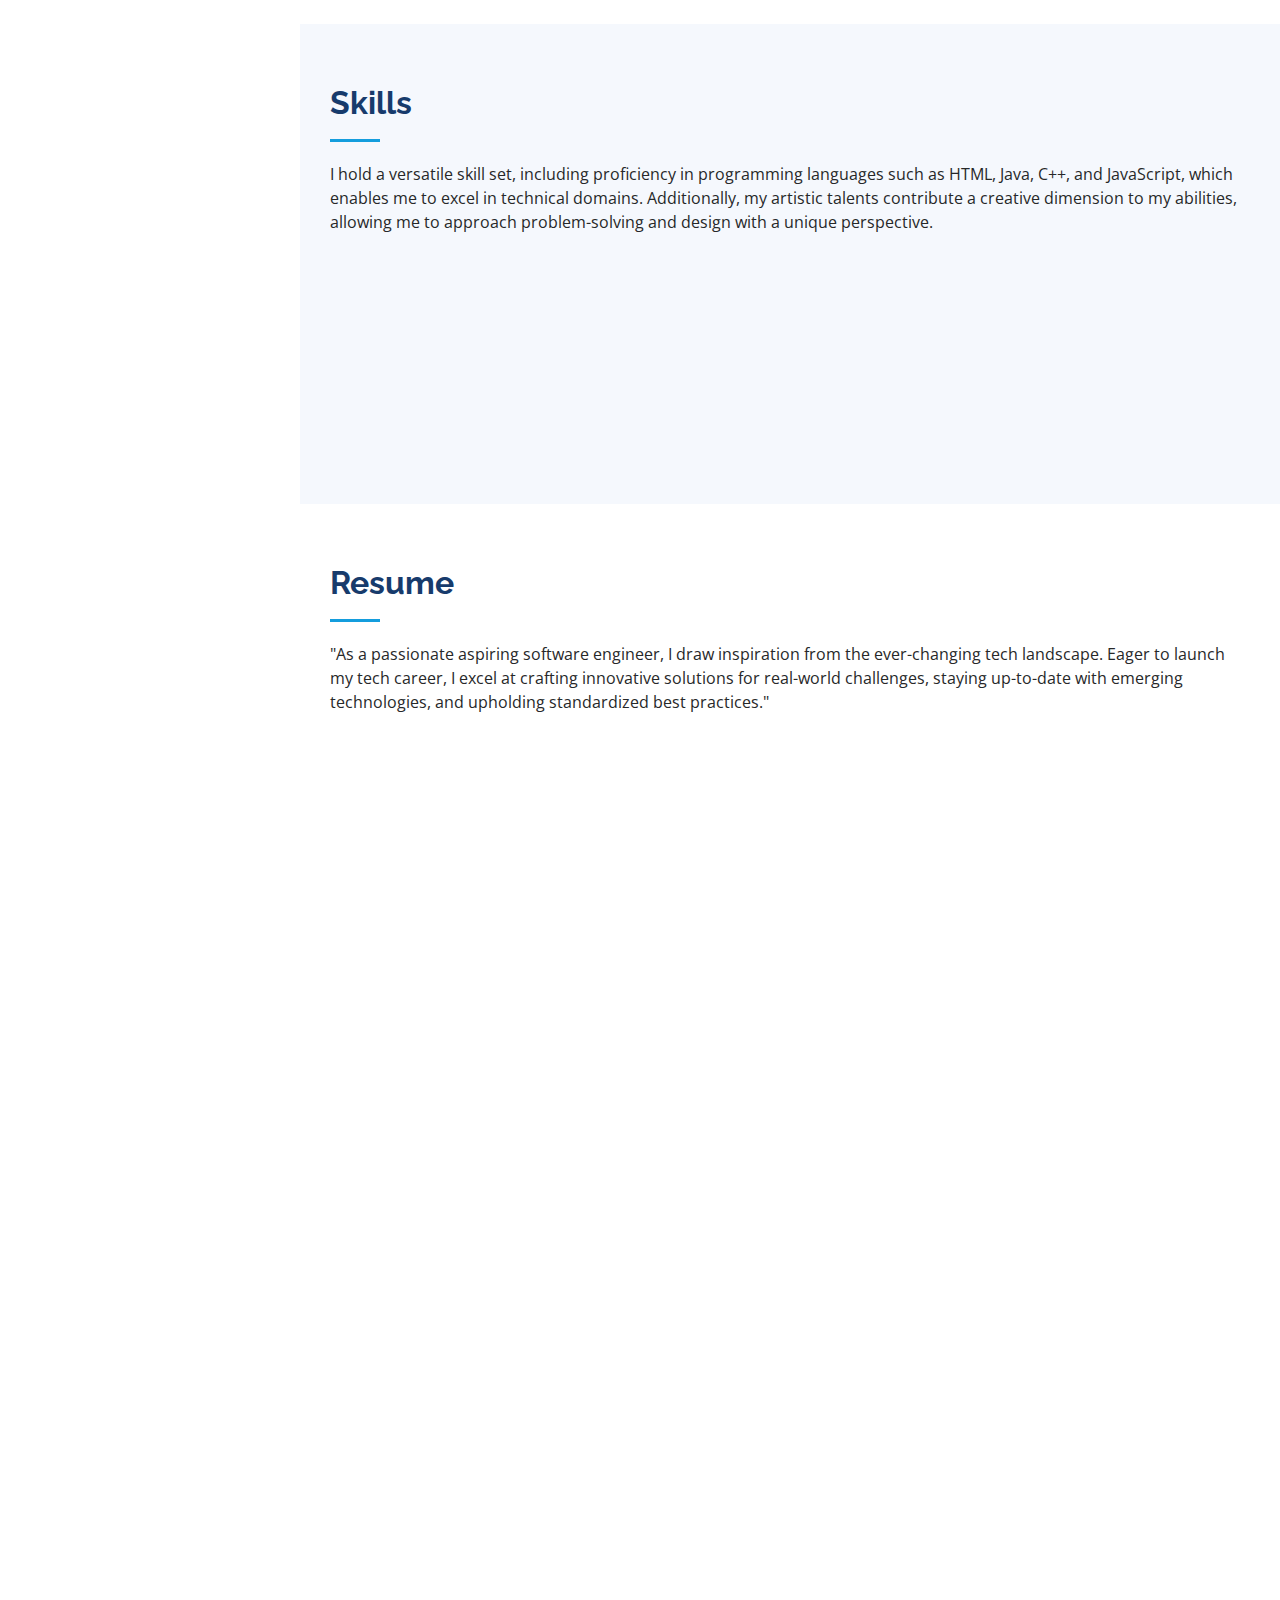
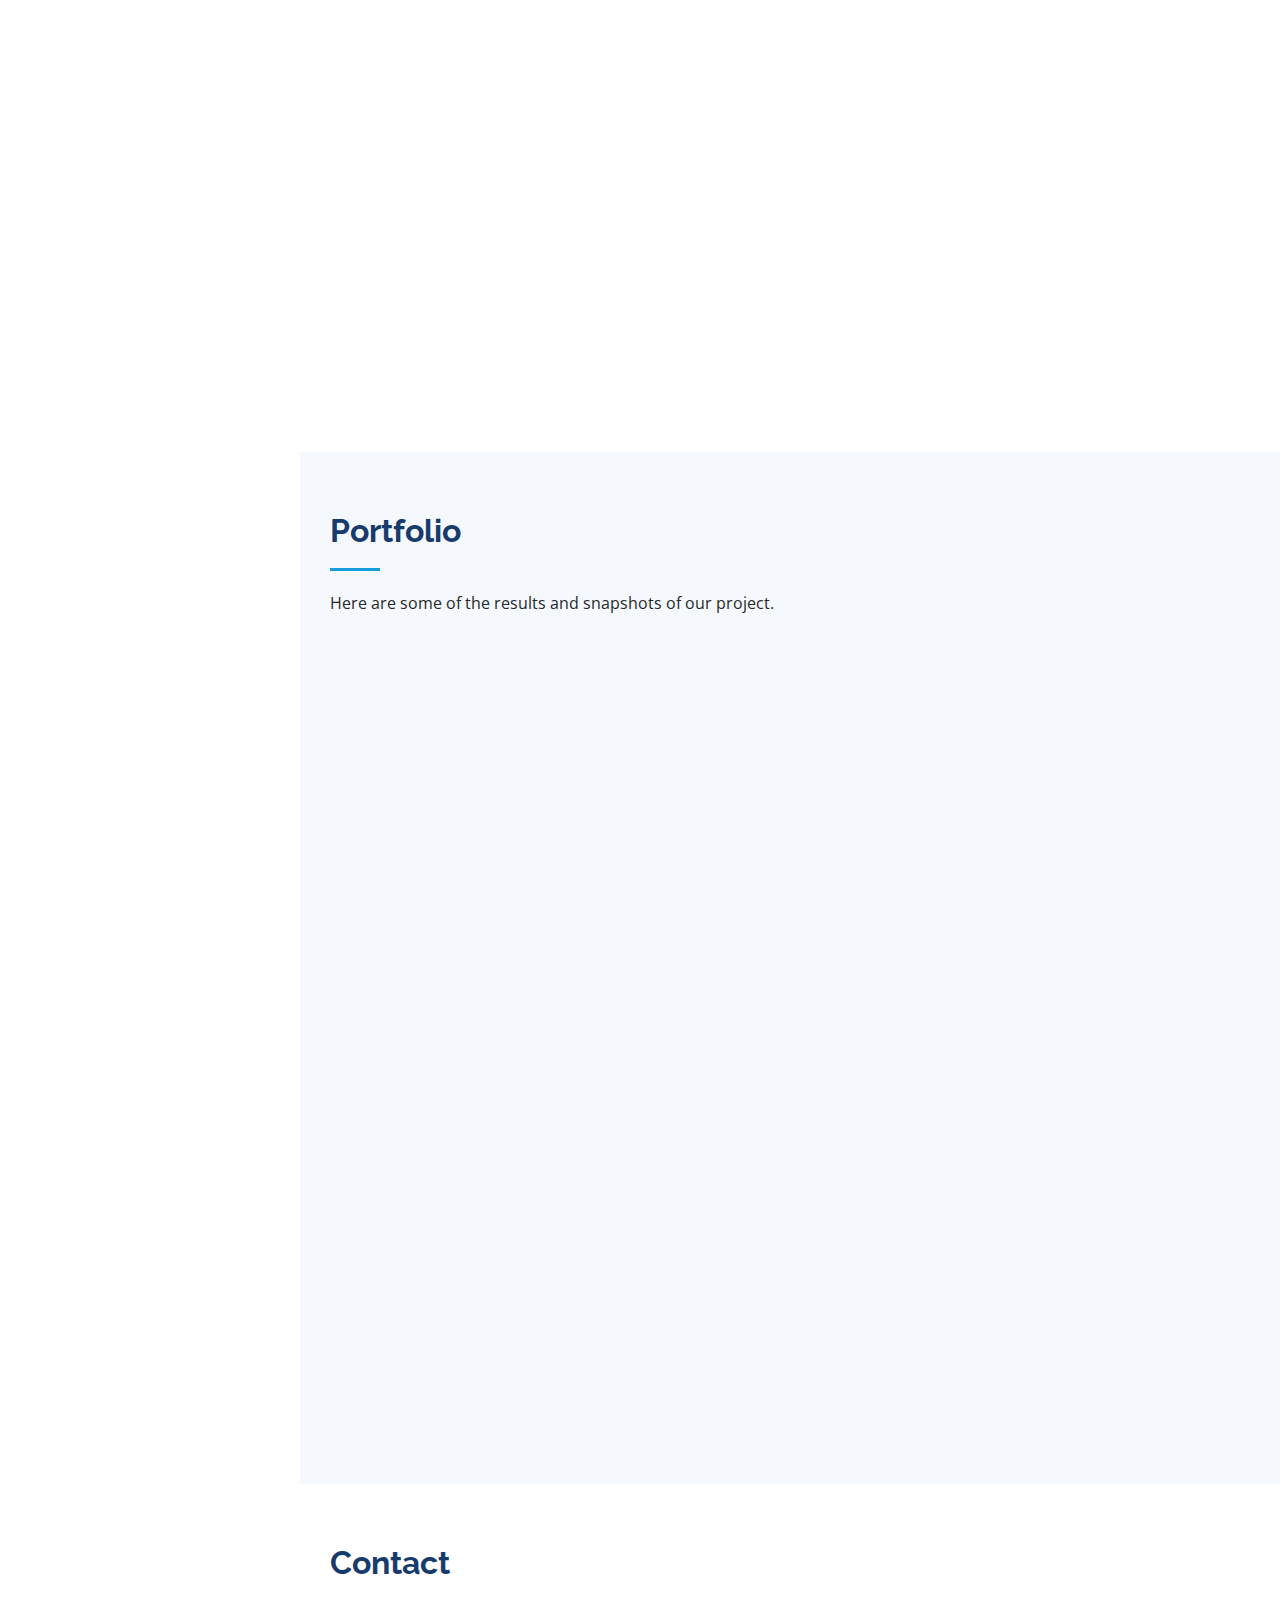
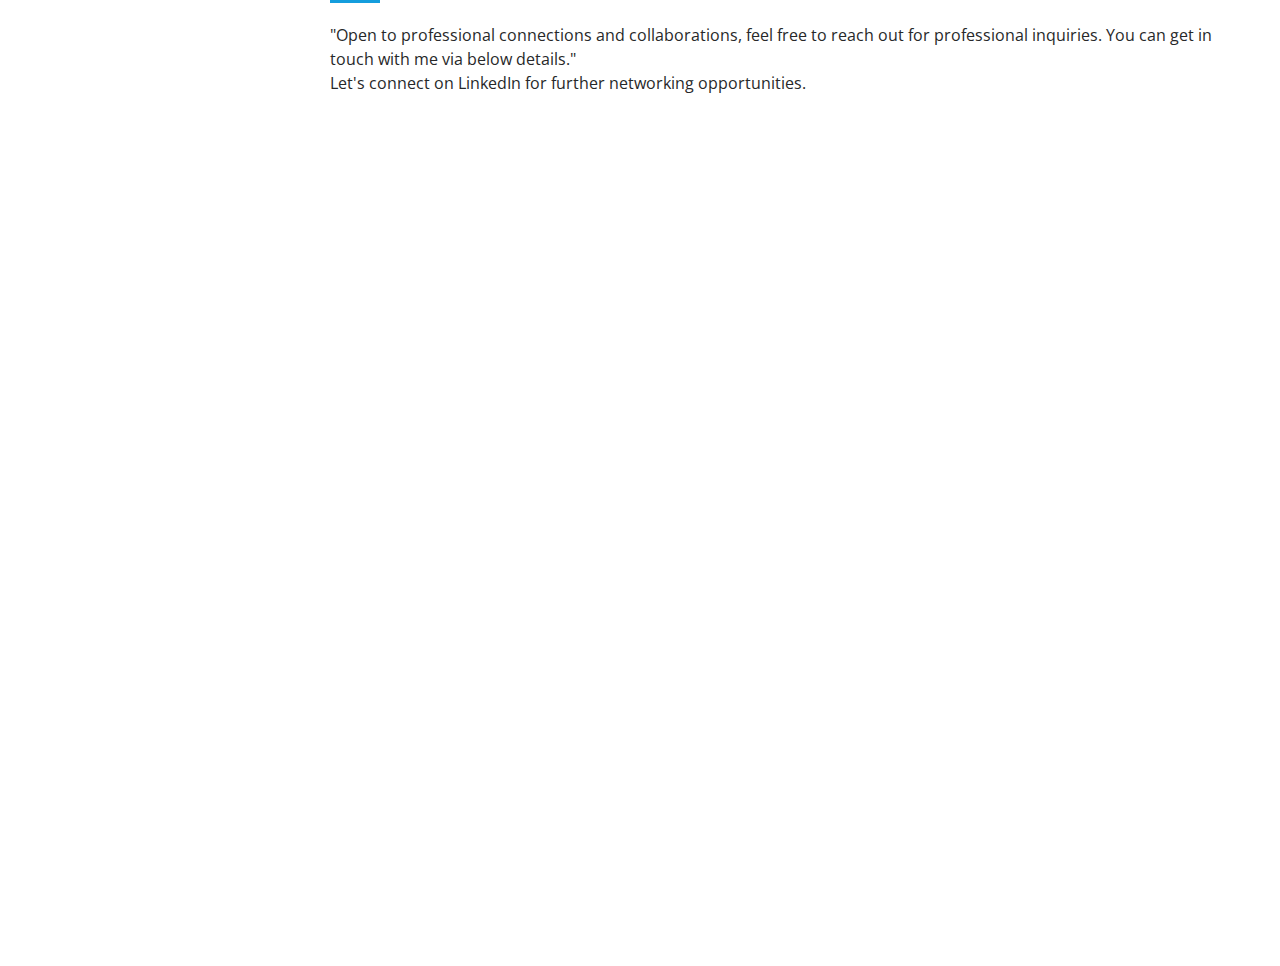
==== commit a0c19cb2: "Update index.html" ====
--- a/index.html
+++ b/index.html
@@ -46,7 +46,7 @@
           <a href="https://www.instagram.com/surya.burde?igsh=MWFlcWVtdGF3bDZpcQ==" class="instagram"><i class="bx bxl-instagram"></i></a>
           <a href="https://github.com/Surya-at-git" class="github"><i class="bx bxl-github"></i></a>
           <a href="https://www.linkedin.com/in/surya-prakash-burde-208b692a7" class="linkedin"><i class="bx bxl-linkedin"></i></a>
-          <a href="#" class="telegram"><i class="bx bxl-telegram"></i></a>
+          <a href="https://wa.me/918431718619" class="WatsApp"><i class="bx bxl-watsapp"></i></a>
         </div>
       </div>
 
@@ -86,7 +86,7 @@
             <img src="assets/img/profile.jpg" class="img-fluid" alt="">
           </div>
           <div class="col-lg-8 pt-4 pt-lg-0 content" data-aos="fade-left">
-            <h3>UI/UX Designer &amp; Web Developer.</h3>
+            <h3>Web Developer</h3>
             <p class="fst-italic">
             I am a versatile professional adept at creating user-friendly digital interfaces and developing high-performance websites, merging design aesthetics with technical excellence to elevate user experiences.
             </p>
@@ -521,7 +521,7 @@
         &copy; Copyright <strong><span></span></strong>
       </div> -->
       <div class="credits">
-        Designed by <a href="https://linktr.ee/surya.burde">SPGB</a>
+        Designed by <a href="https://linktr.ee/surya.burde">S.BURDE</a>
       </div>
     </div>
   </footer><!-- End  Footer -->
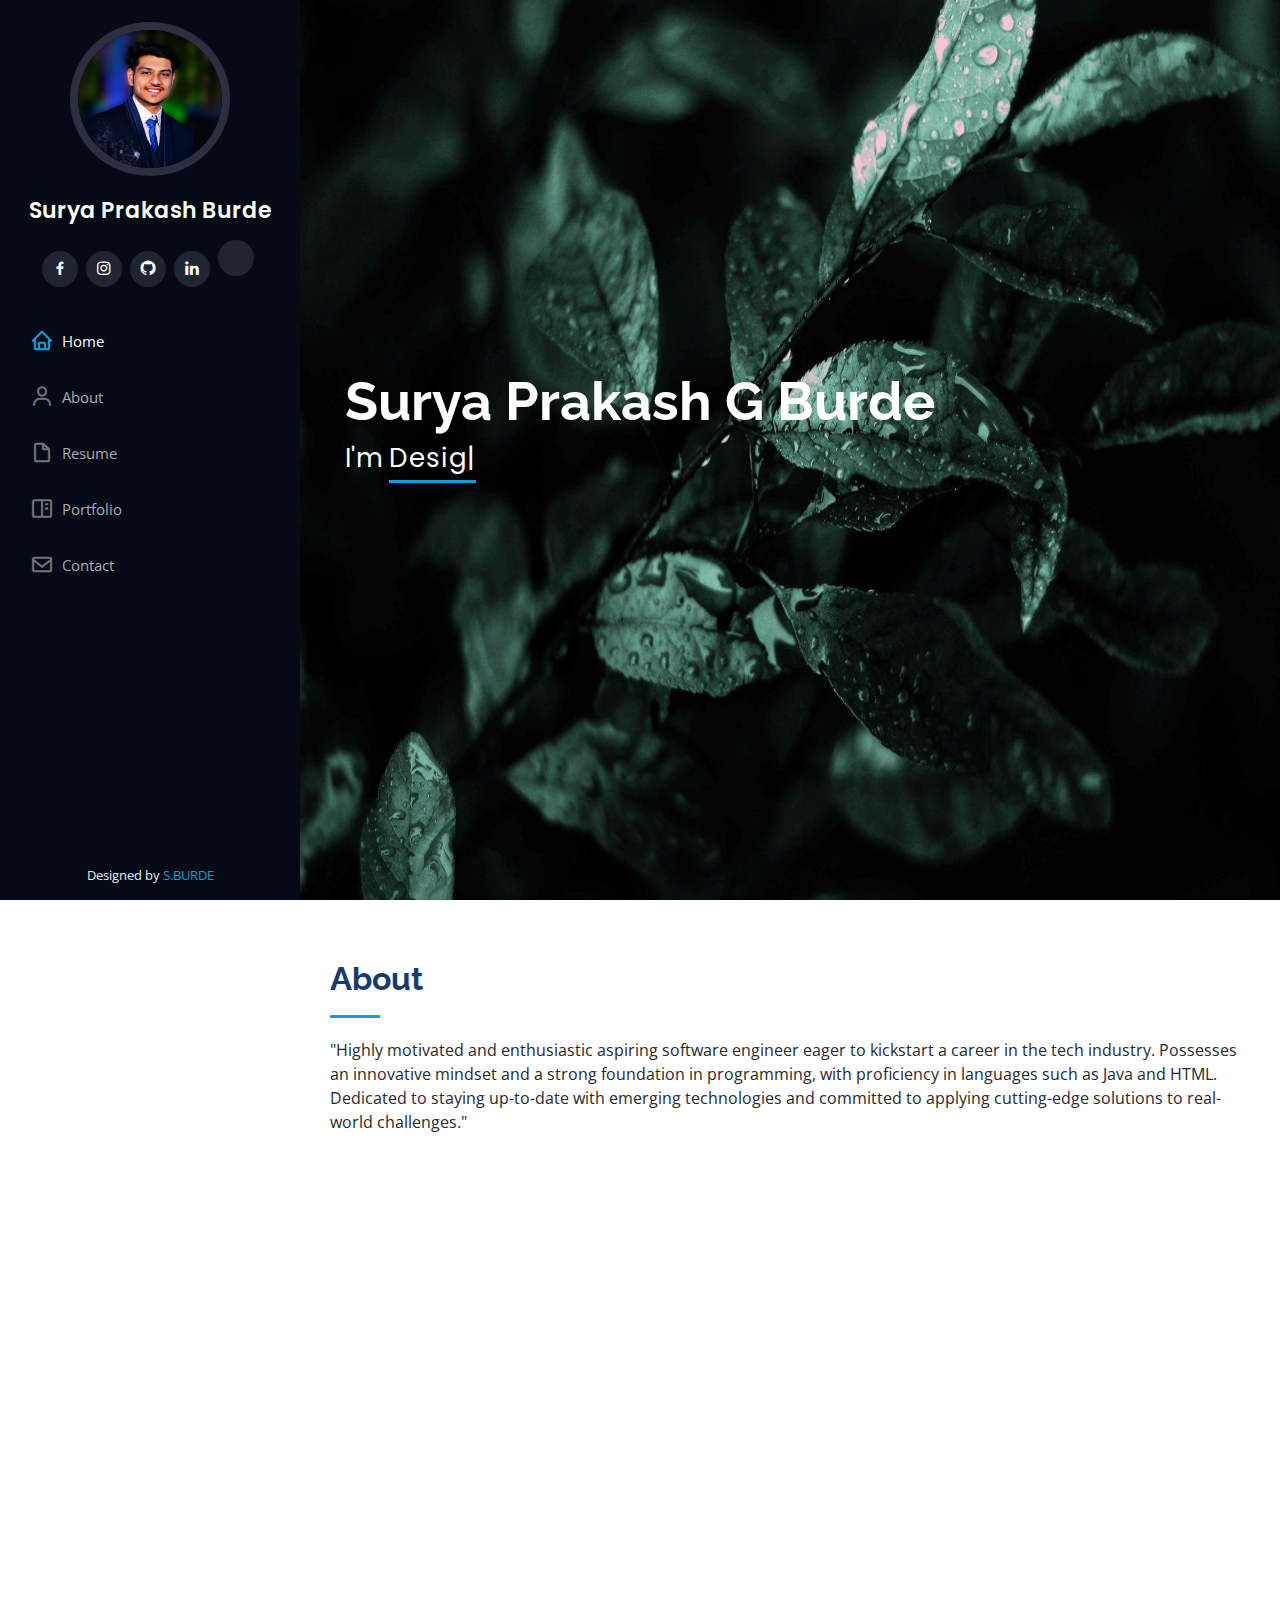
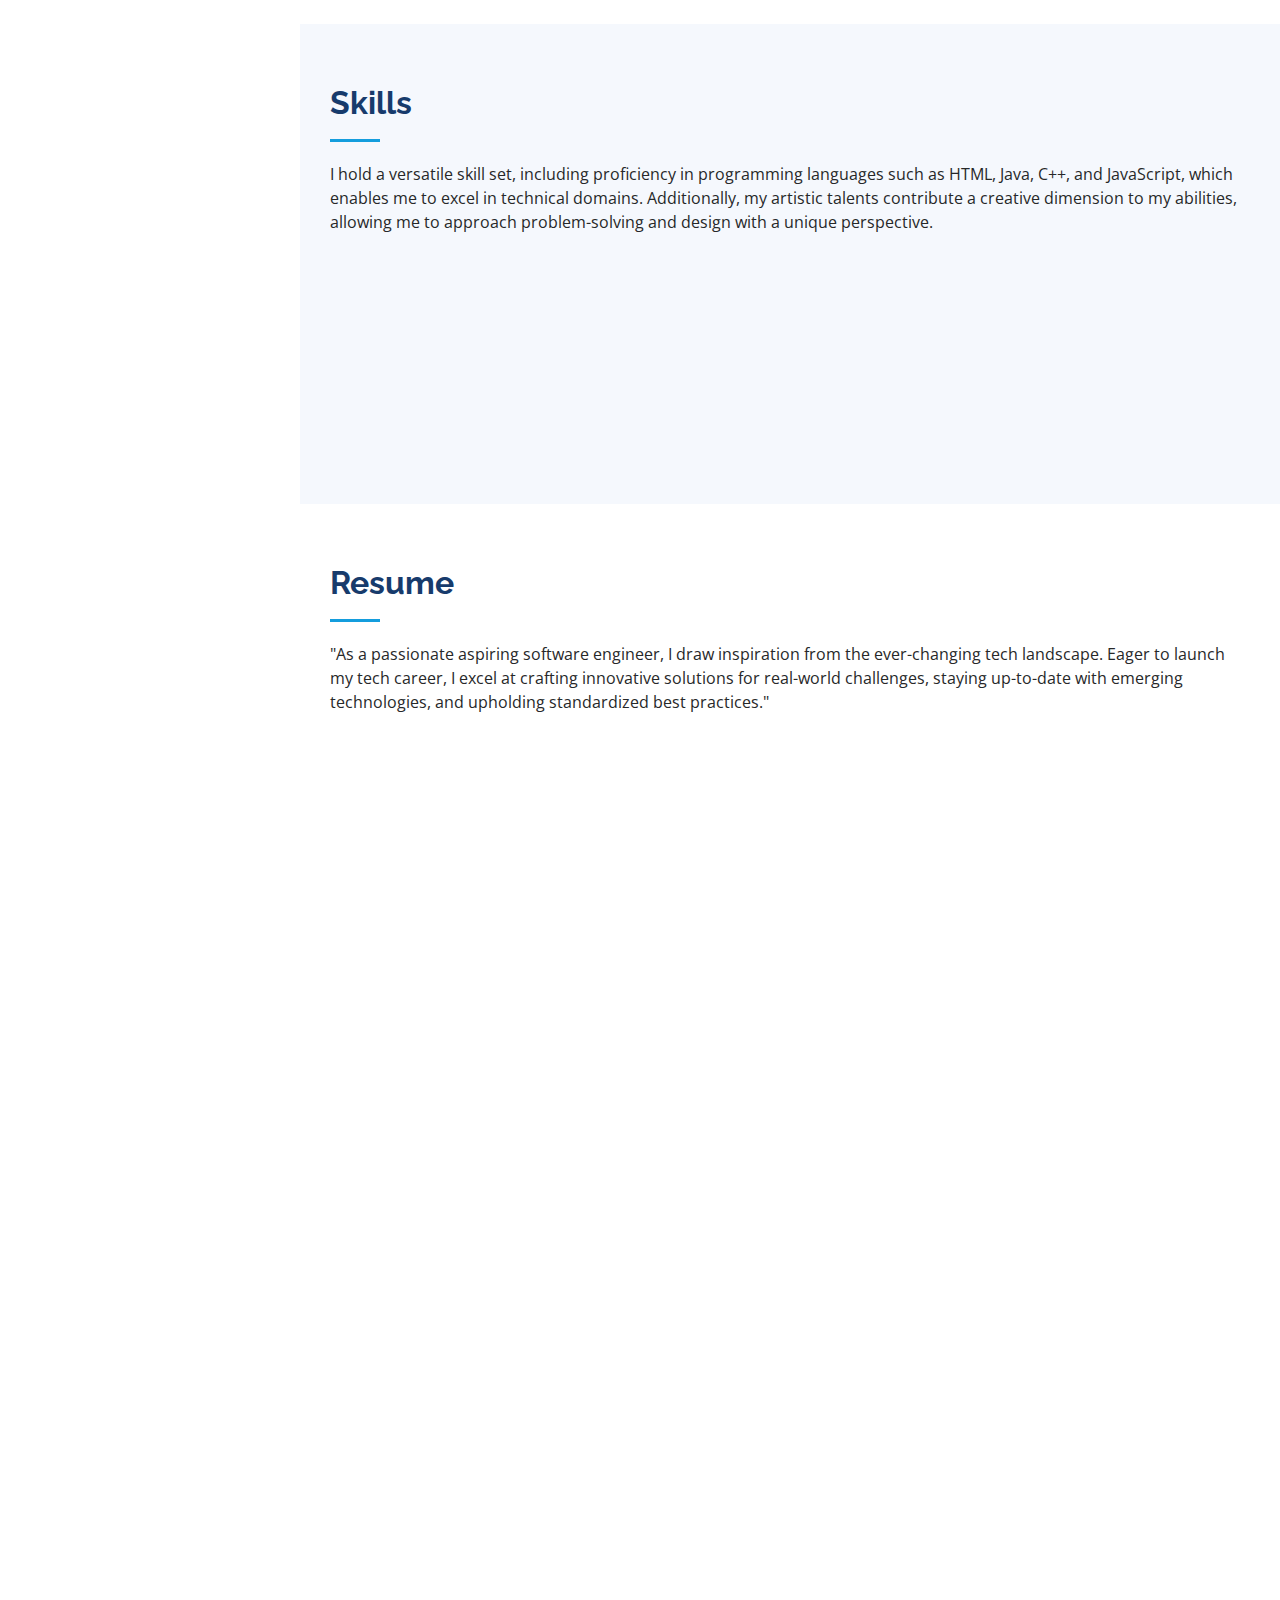
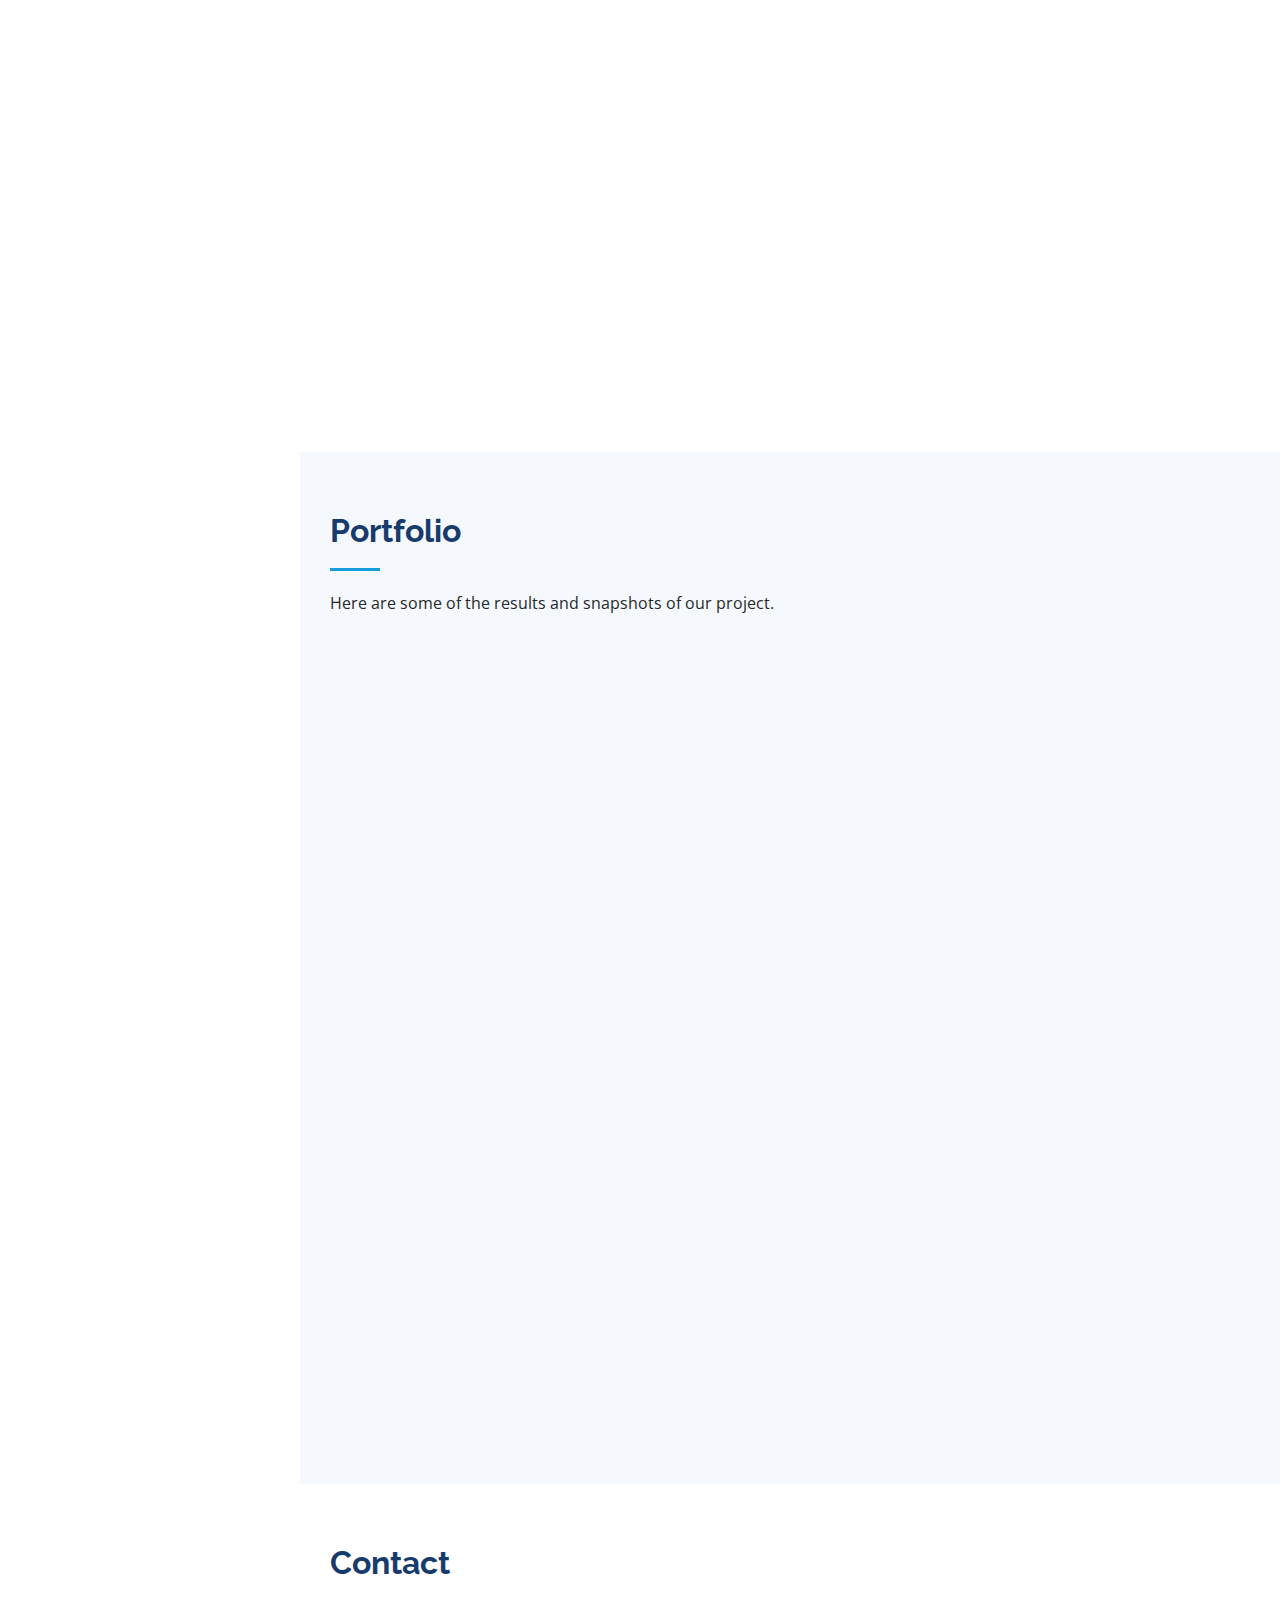
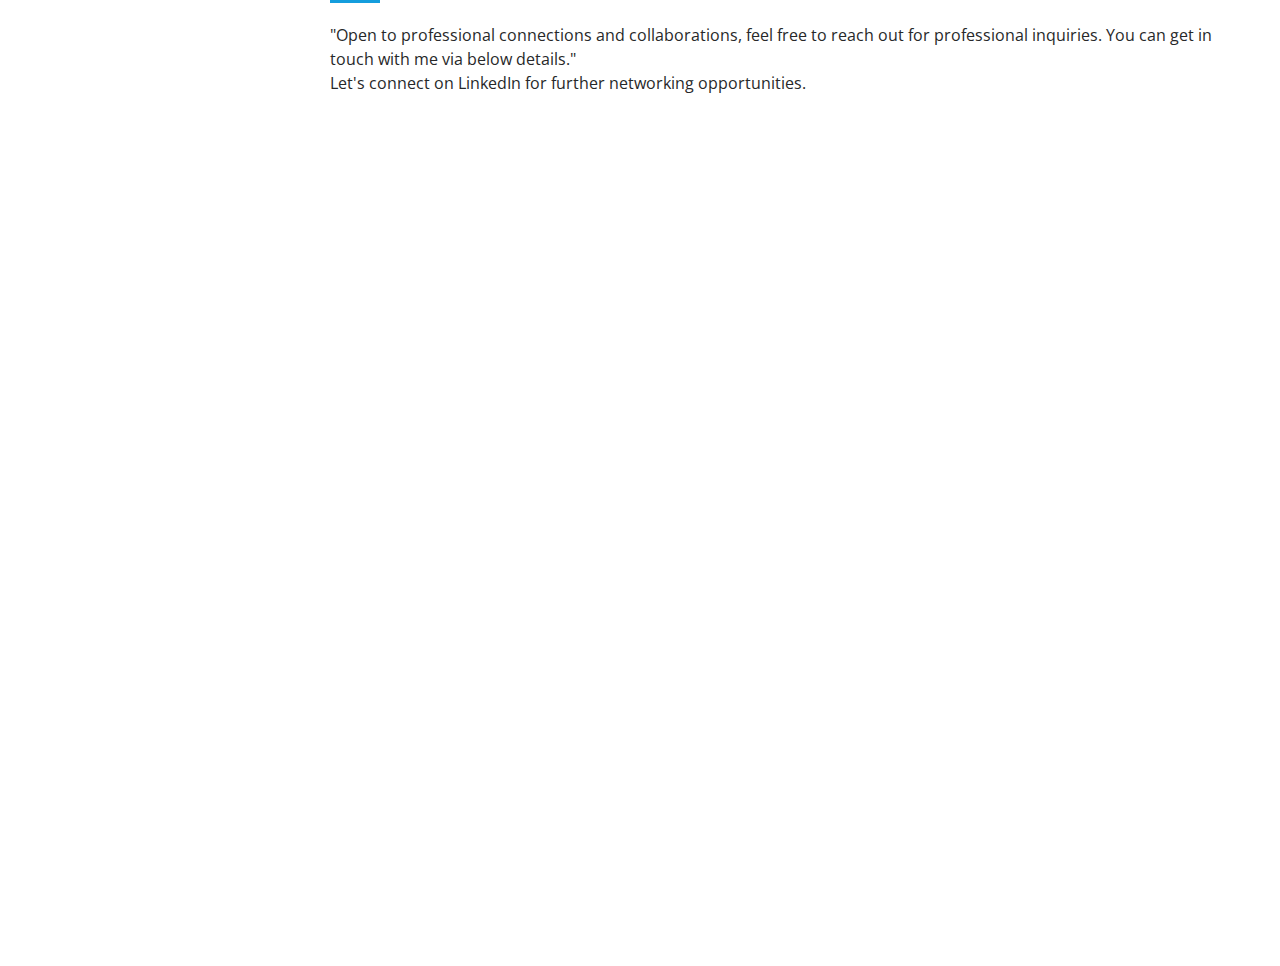
==== commit 2a675276: "Update index.html" ====
--- a/index.html
+++ b/index.html
@@ -46,7 +46,7 @@
           <a href="https://www.instagram.com/surya.burde?igsh=MWFlcWVtdGF3bDZpcQ==" class="instagram"><i class="bx bxl-instagram"></i></a>
           <a href="https://github.com/Surya-at-git" class="github"><i class="bx bxl-github"></i></a>
           <a href="https://www.linkedin.com/in/surya-prakash-burde-208b692a7" class="linkedin"><i class="bx bxl-linkedin"></i></a>
-          <a href="https://wa.me/918431718619" class="WatsApp"><i class="bx bxl-watsapp"></i></a>
+          <a href="https://wa.me/918431718619" class="WatsApp"><i class="bi bi-whatsappp"></i></a>
         </div>
       </div>
 
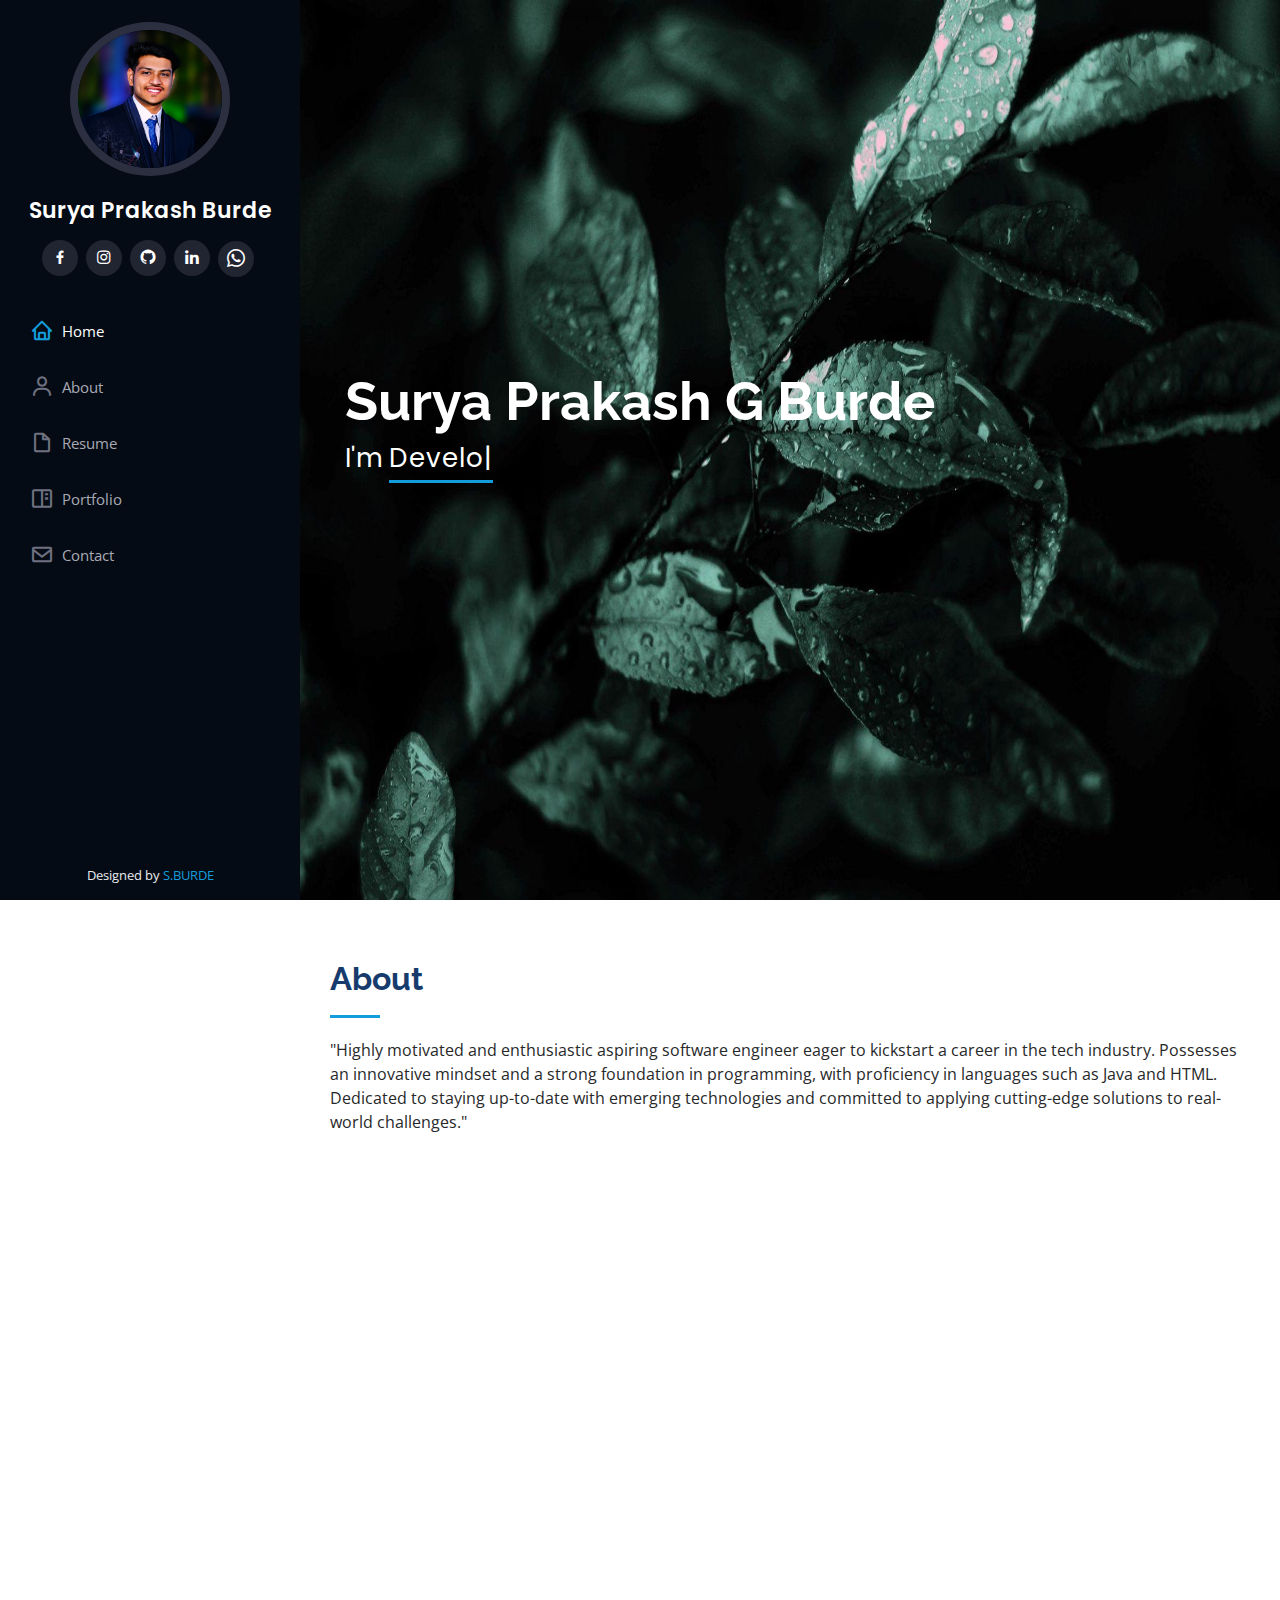
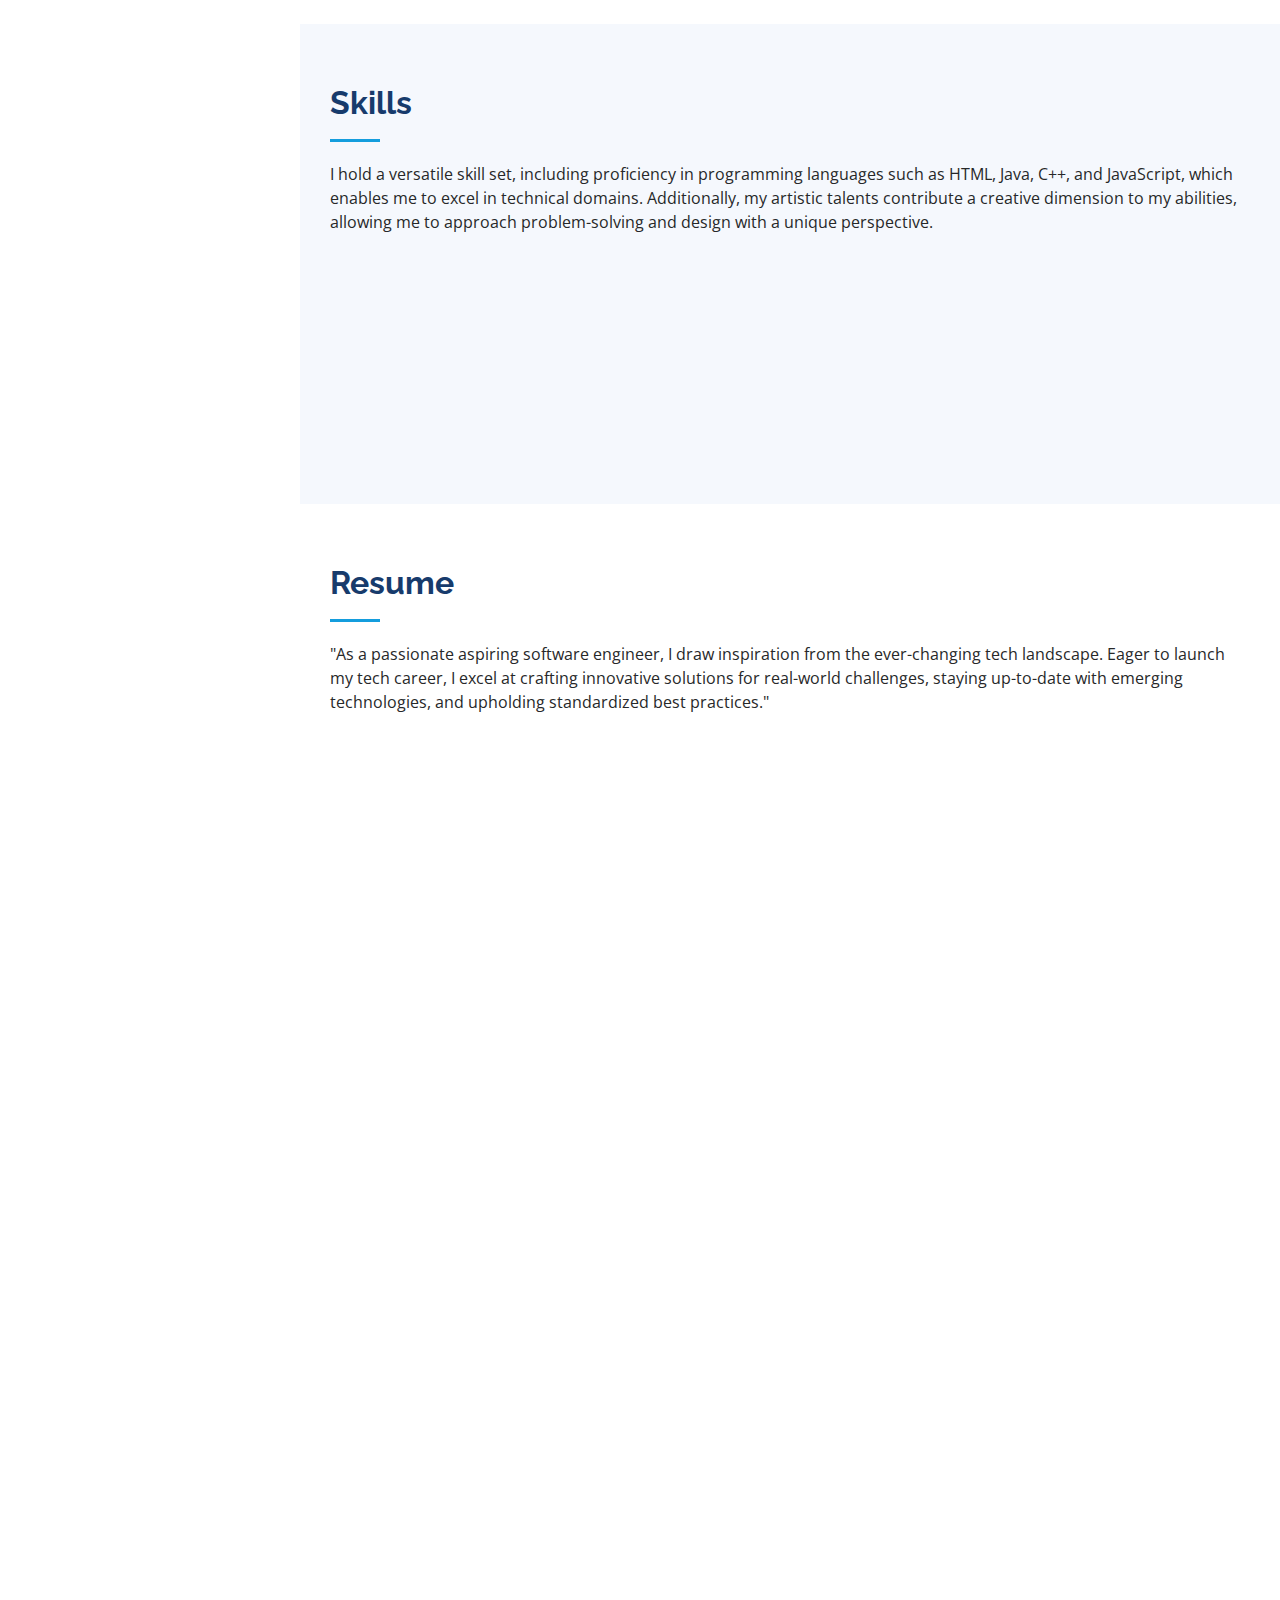
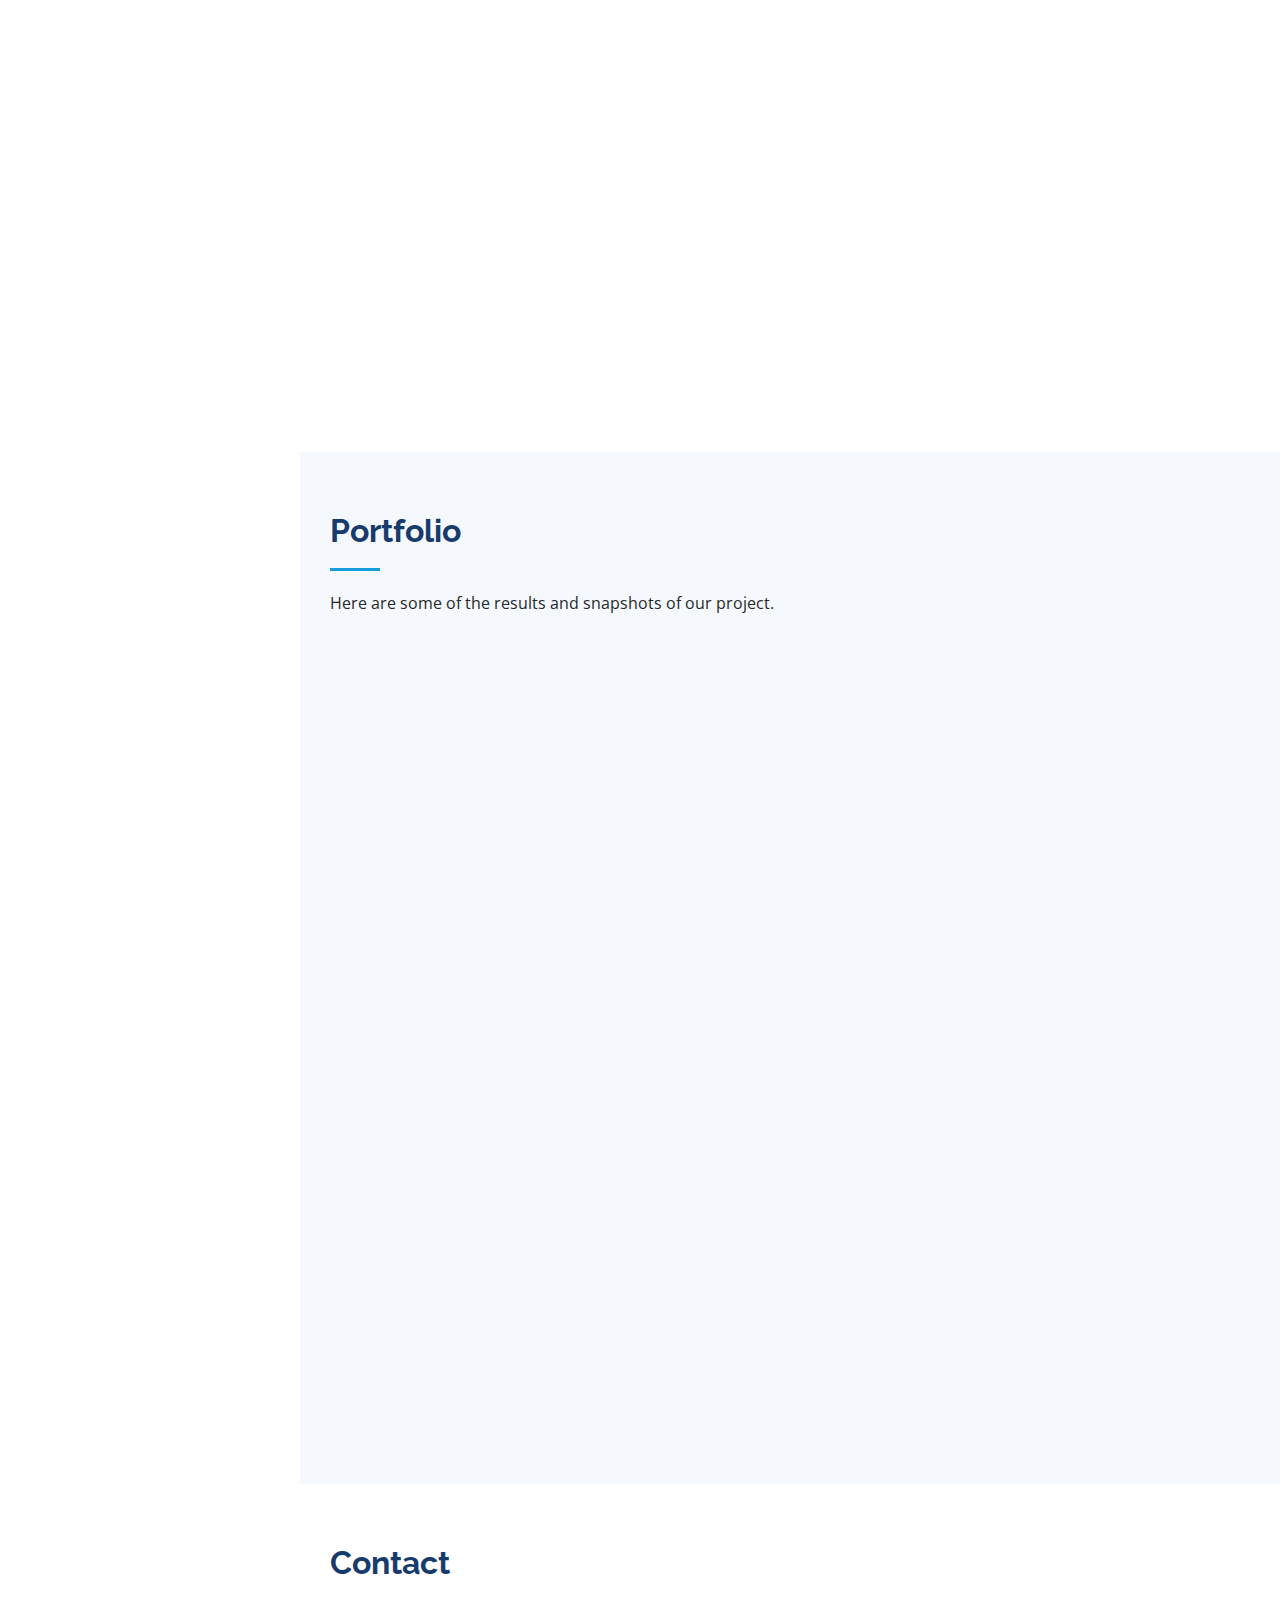
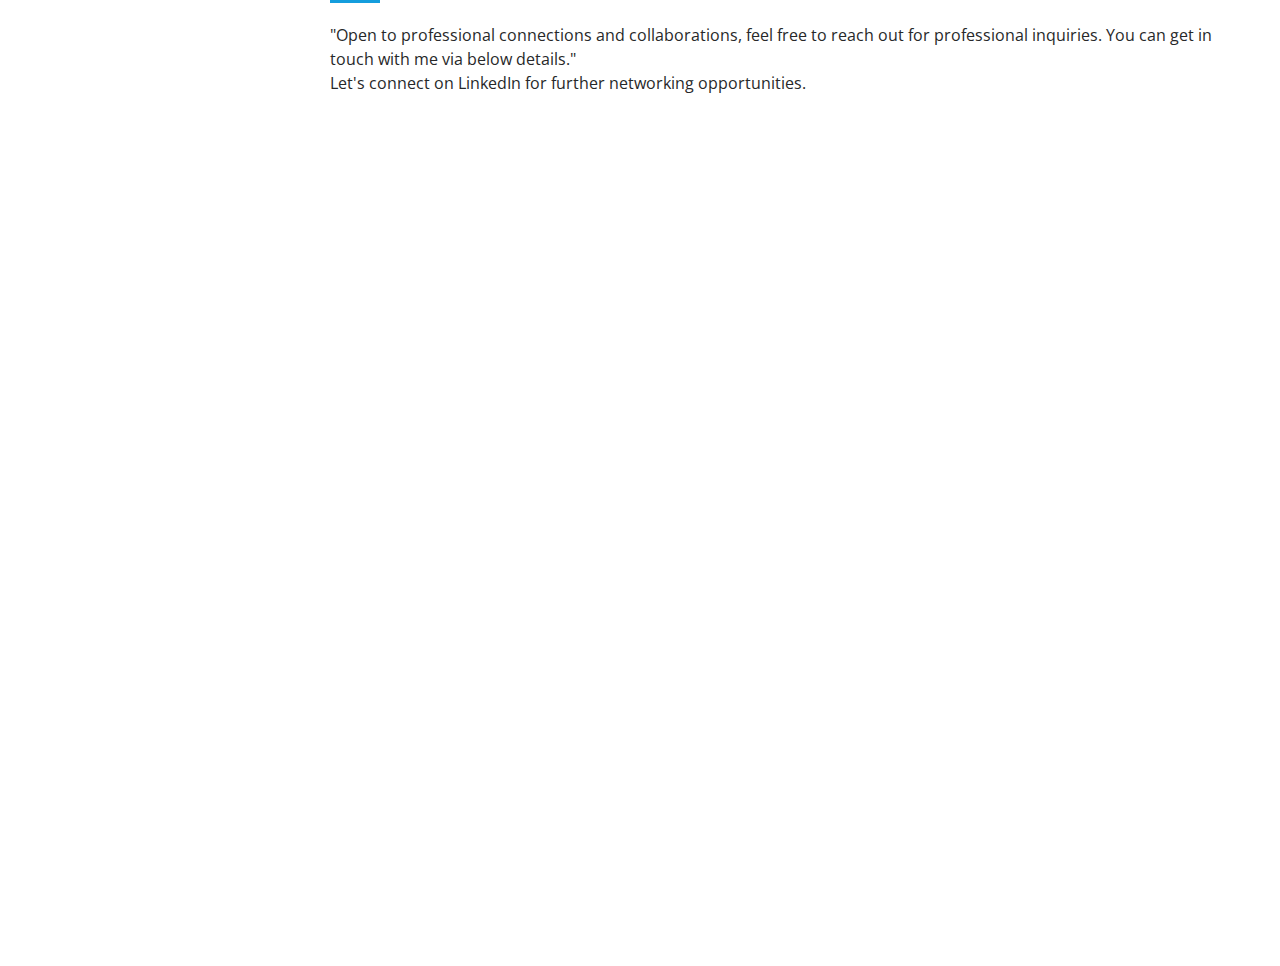
==== commit ac499d33: "Update index.html" ====
--- a/index.html
+++ b/index.html
@@ -46,7 +46,7 @@
           <a href="https://www.instagram.com/surya.burde?igsh=MWFlcWVtdGF3bDZpcQ==" class="instagram"><i class="bx bxl-instagram"></i></a>
           <a href="https://github.com/Surya-at-git" class="github"><i class="bx bxl-github"></i></a>
           <a href="https://www.linkedin.com/in/surya-prakash-burde-208b692a7" class="linkedin"><i class="bx bxl-linkedin"></i></a>
-          <a href="https://wa.me/918431718619" class="WatsApp"><i class="bi bi-whatsappp"></i></a>
+          <a href="https://wa.me/918431718619" class="watsapp"><i class="bi bi-whatsapp"></i></a>
         </div>
       </div>
 
@@ -66,7 +66,7 @@
     <section id="hero" class="d-flex flex-column justify-content-center align-items-center">
     <div class="hero-container" data-aos="fade-in">
       <h1>Surya Prakash G Burde</h1>
-      <p>I'm <span class="typed" data-typed-items="Designer, Developer, Freelancer, Artist"></span></p>
+      <p>I'm <span class="typed" data-typed-items="Developer, Freelancer, Artist"></span></p>
     </div>
   </section><!-- End Hero -->
 
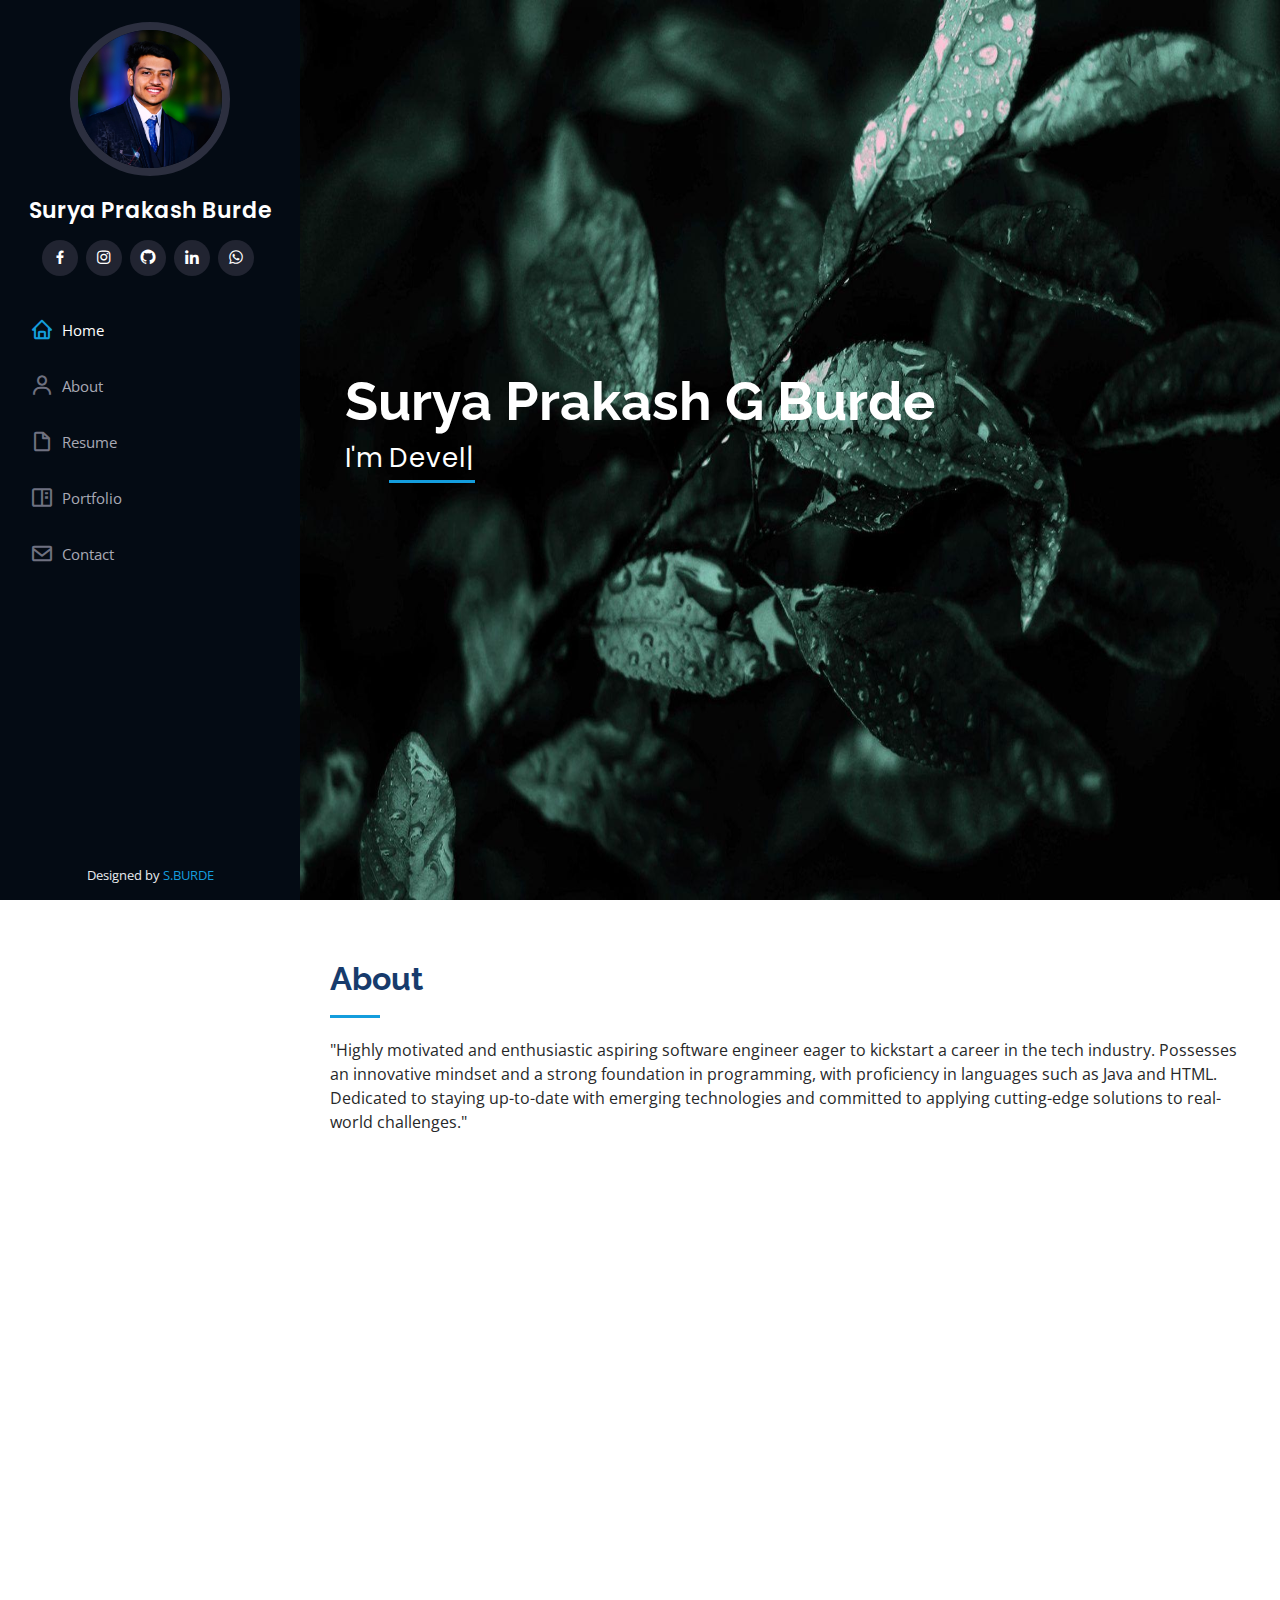
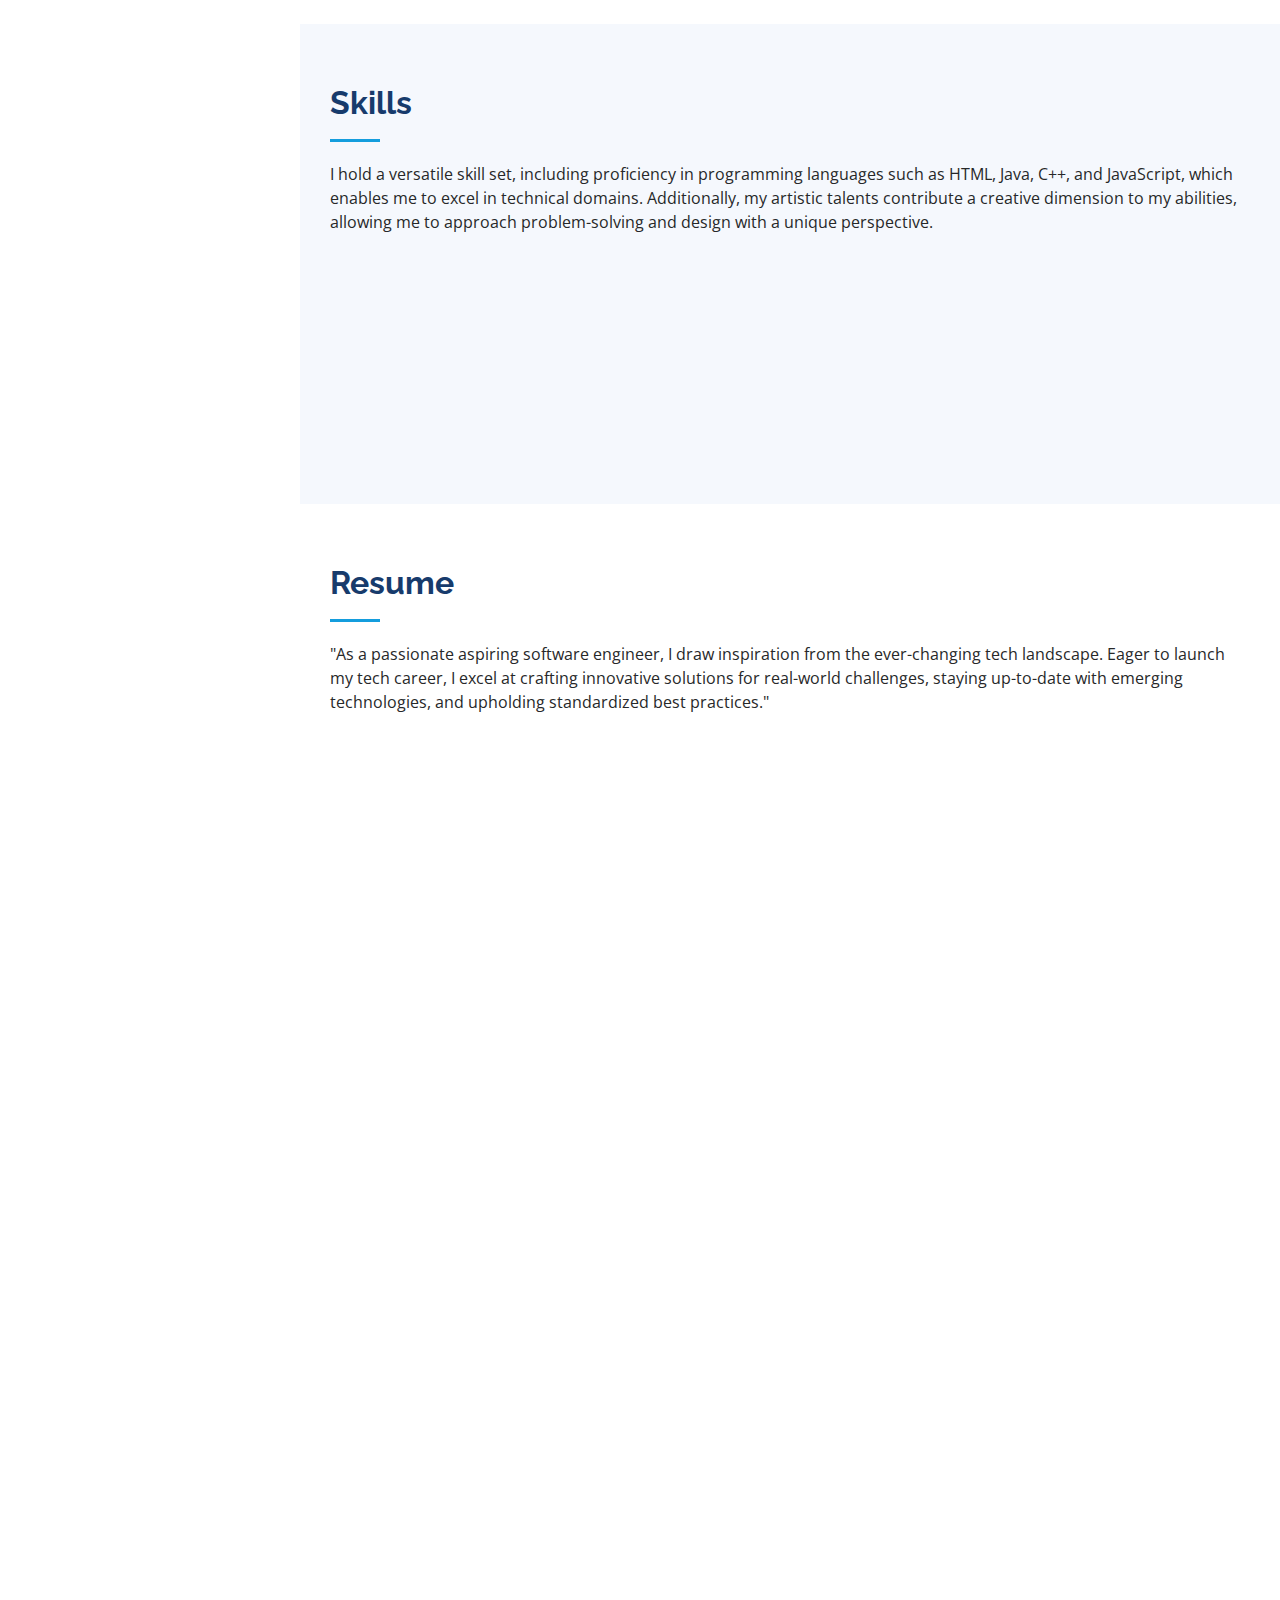
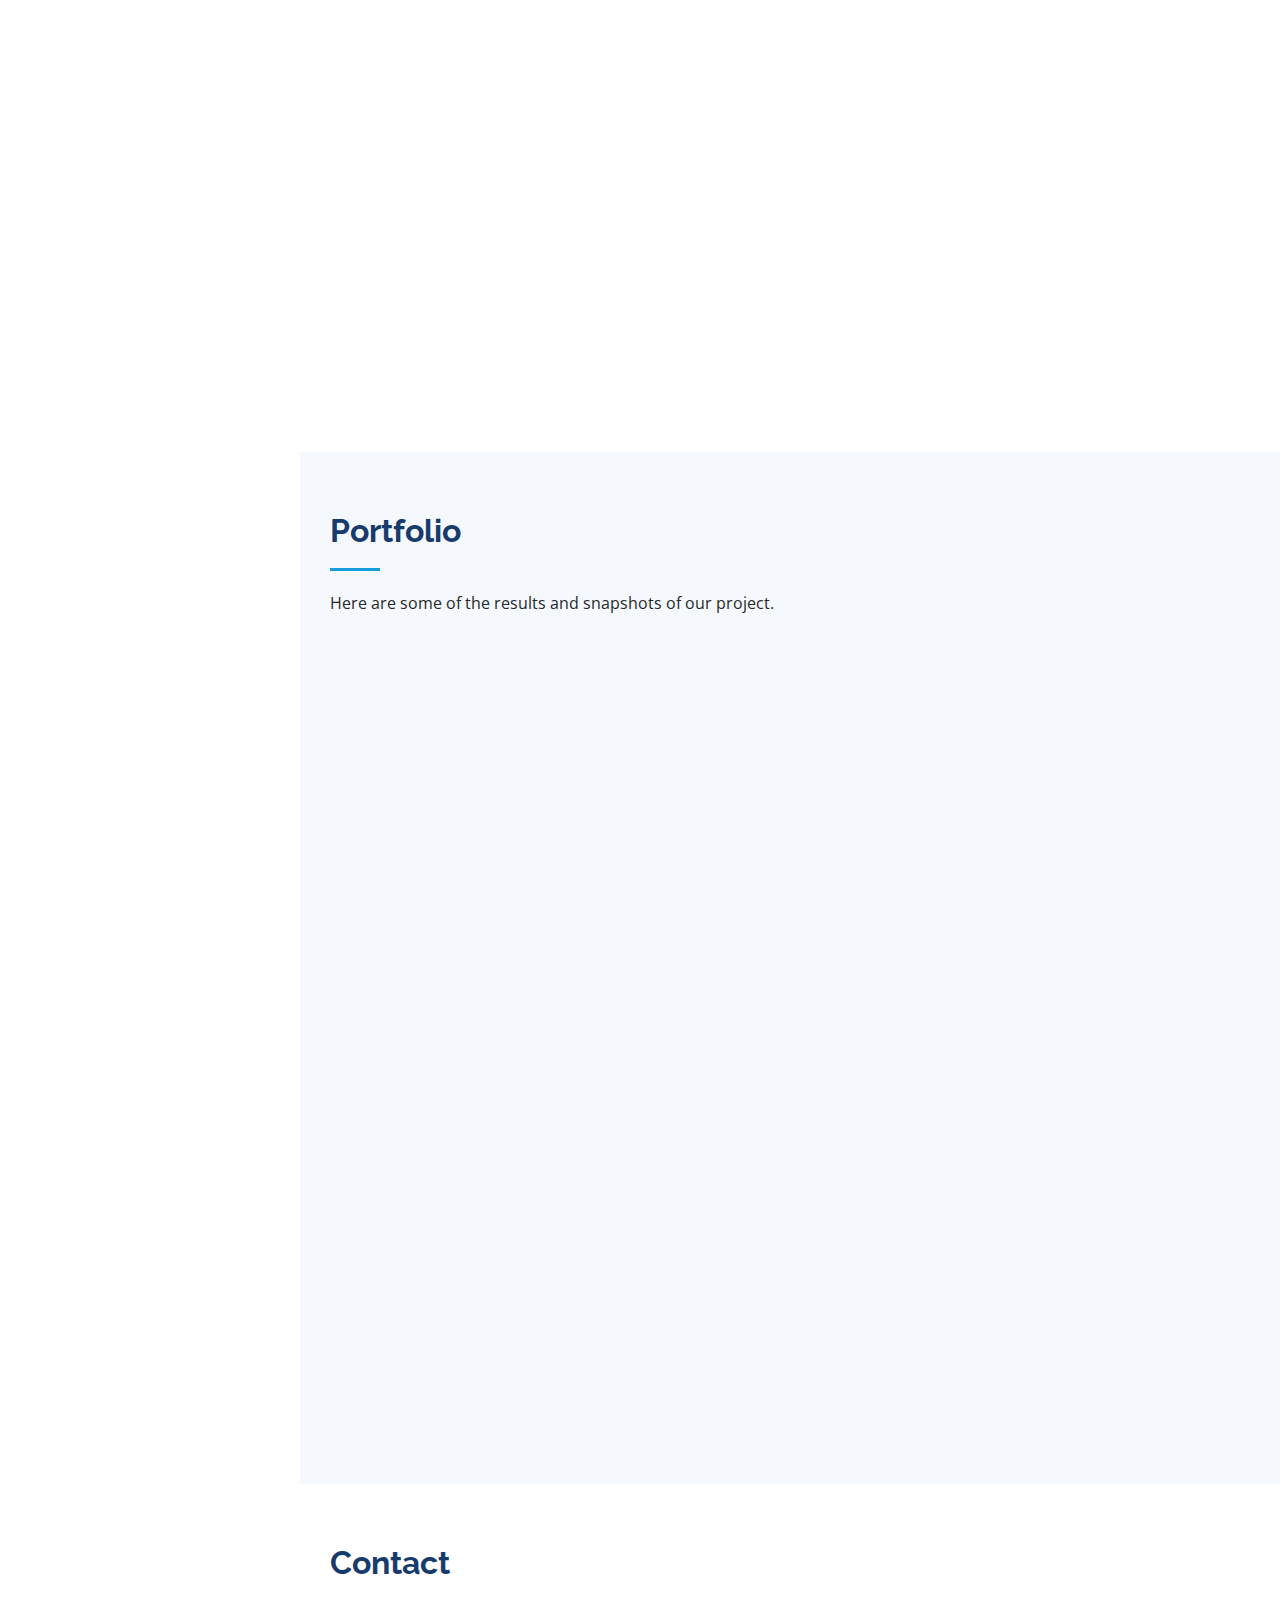
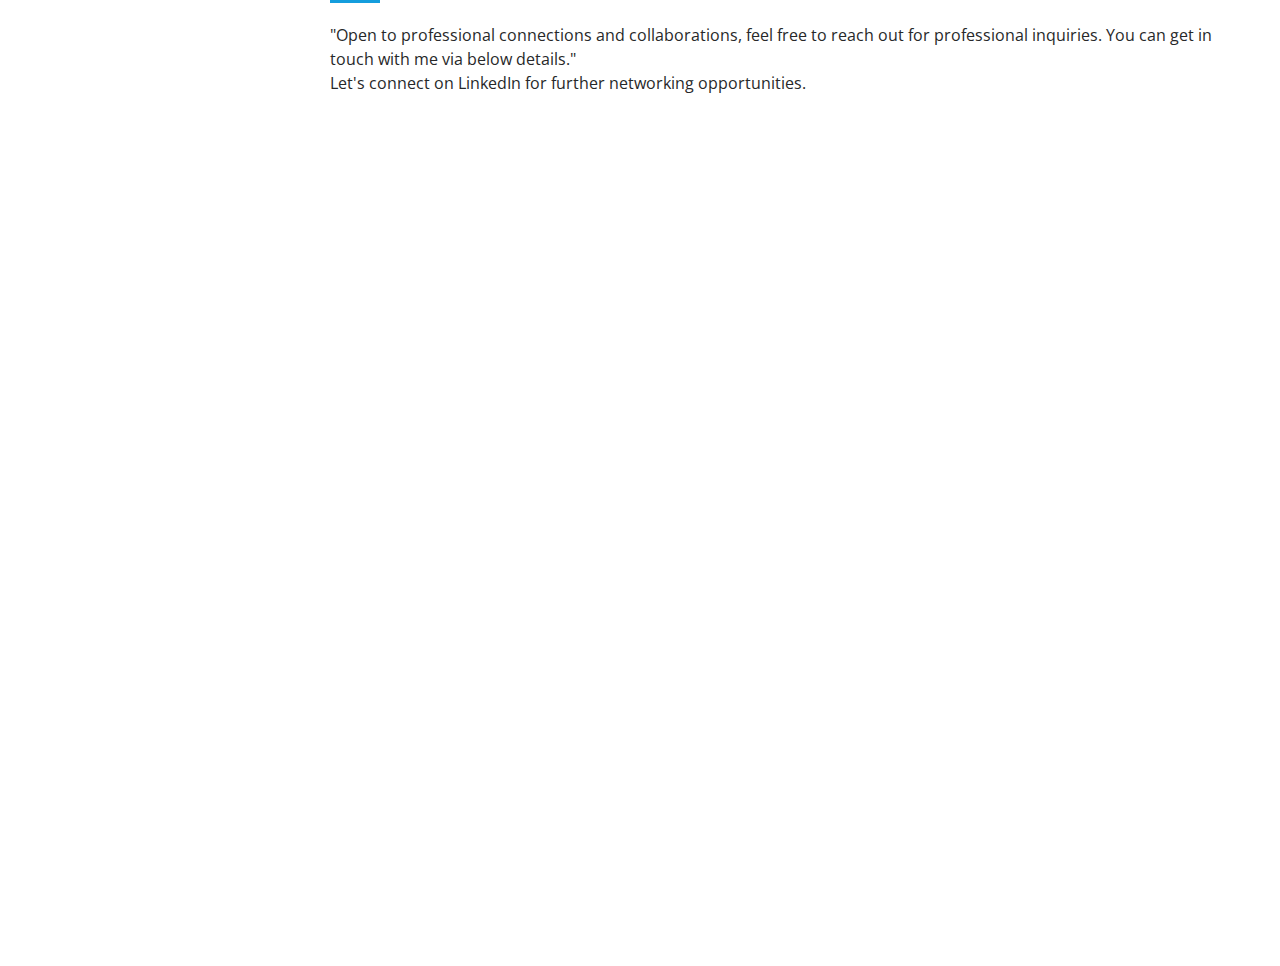
==== commit c2cace0a: "Update index.html" ====
--- a/index.html
+++ b/index.html
@@ -46,7 +46,7 @@
           <a href="https://www.instagram.com/surya.burde?igsh=MWFlcWVtdGF3bDZpcQ==" class="instagram"><i class="bx bxl-instagram"></i></a>
           <a href="https://github.com/Surya-at-git" class="github"><i class="bx bxl-github"></i></a>
           <a href="https://www.linkedin.com/in/surya-prakash-burde-208b692a7" class="linkedin"><i class="bx bxl-linkedin"></i></a>
-          <a href="https://wa.me/918431718619" class="watsapp"><i class="bi bi-whatsapp"></i></a>
+          <a href="https://wa.me/918431718619" class="whatsapp"><i class="bx bxl-whatsapp"></i></a>
         </div>
       </div>
 
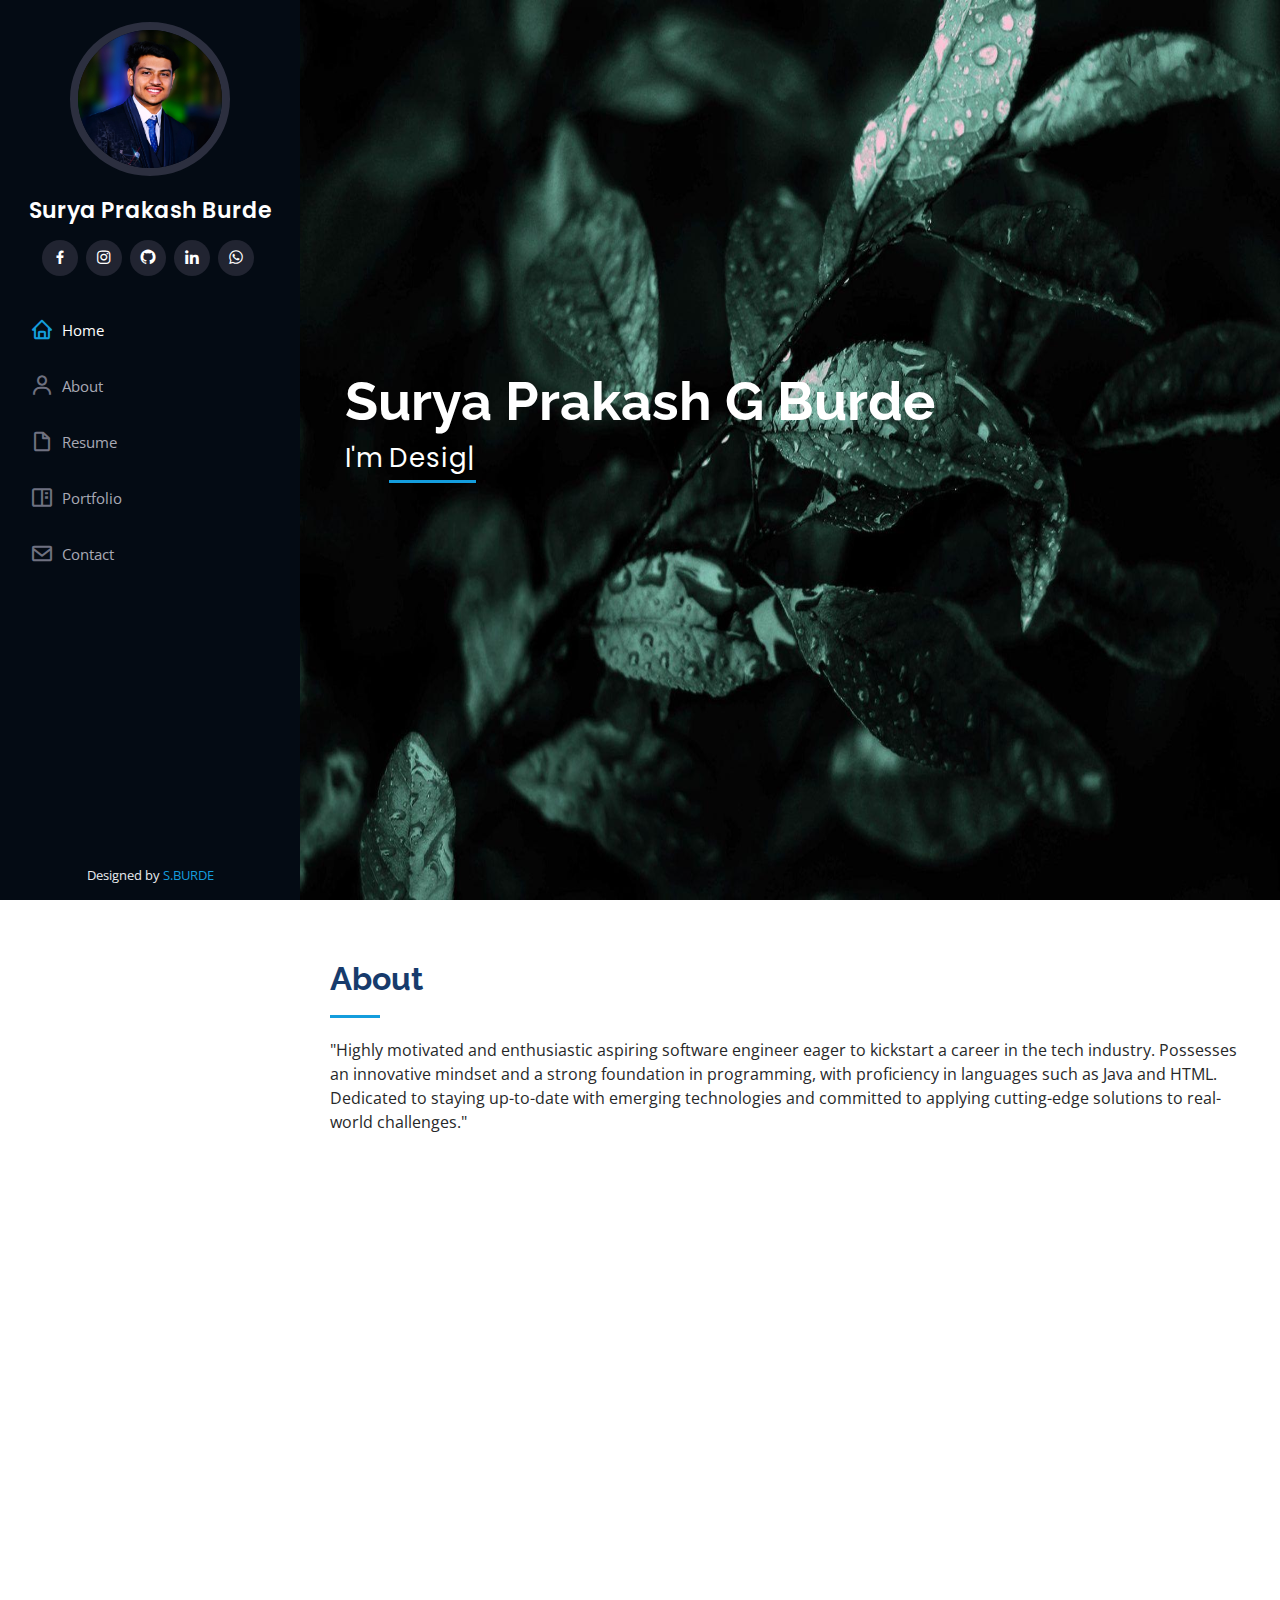
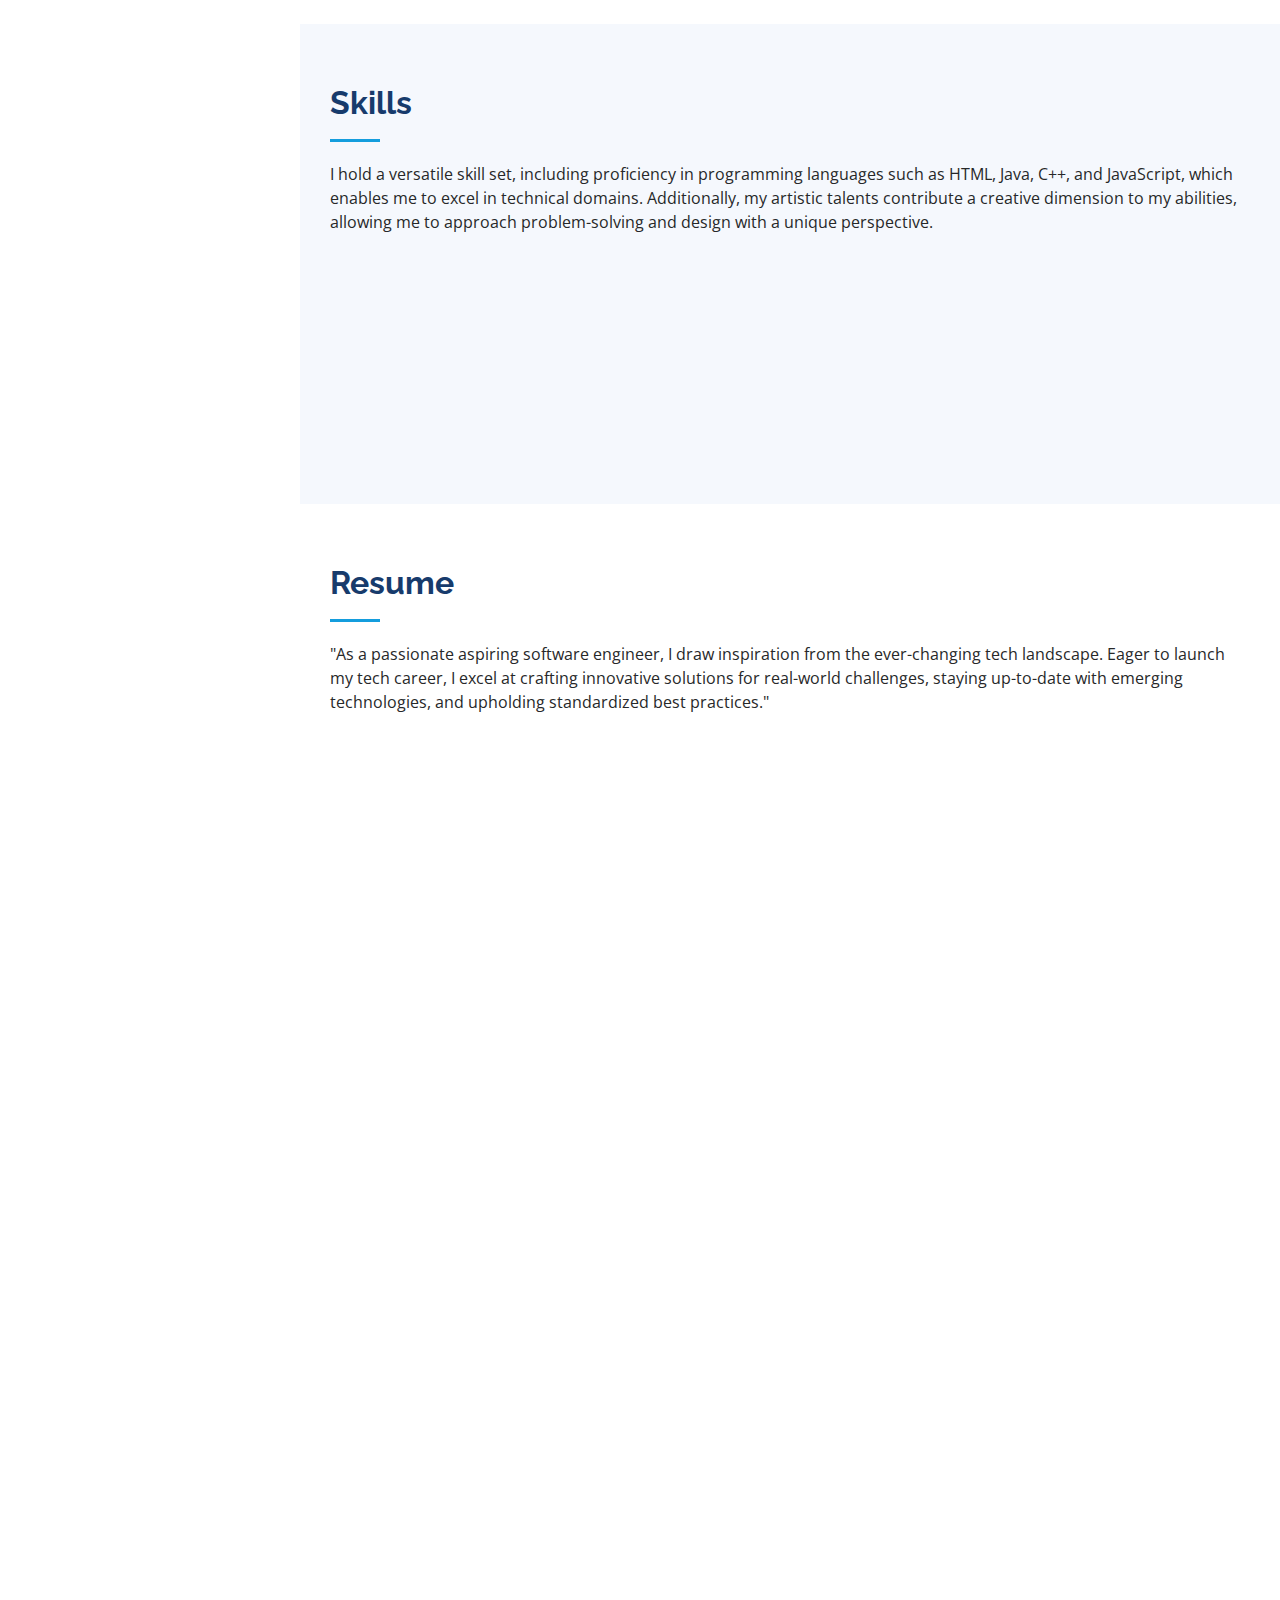
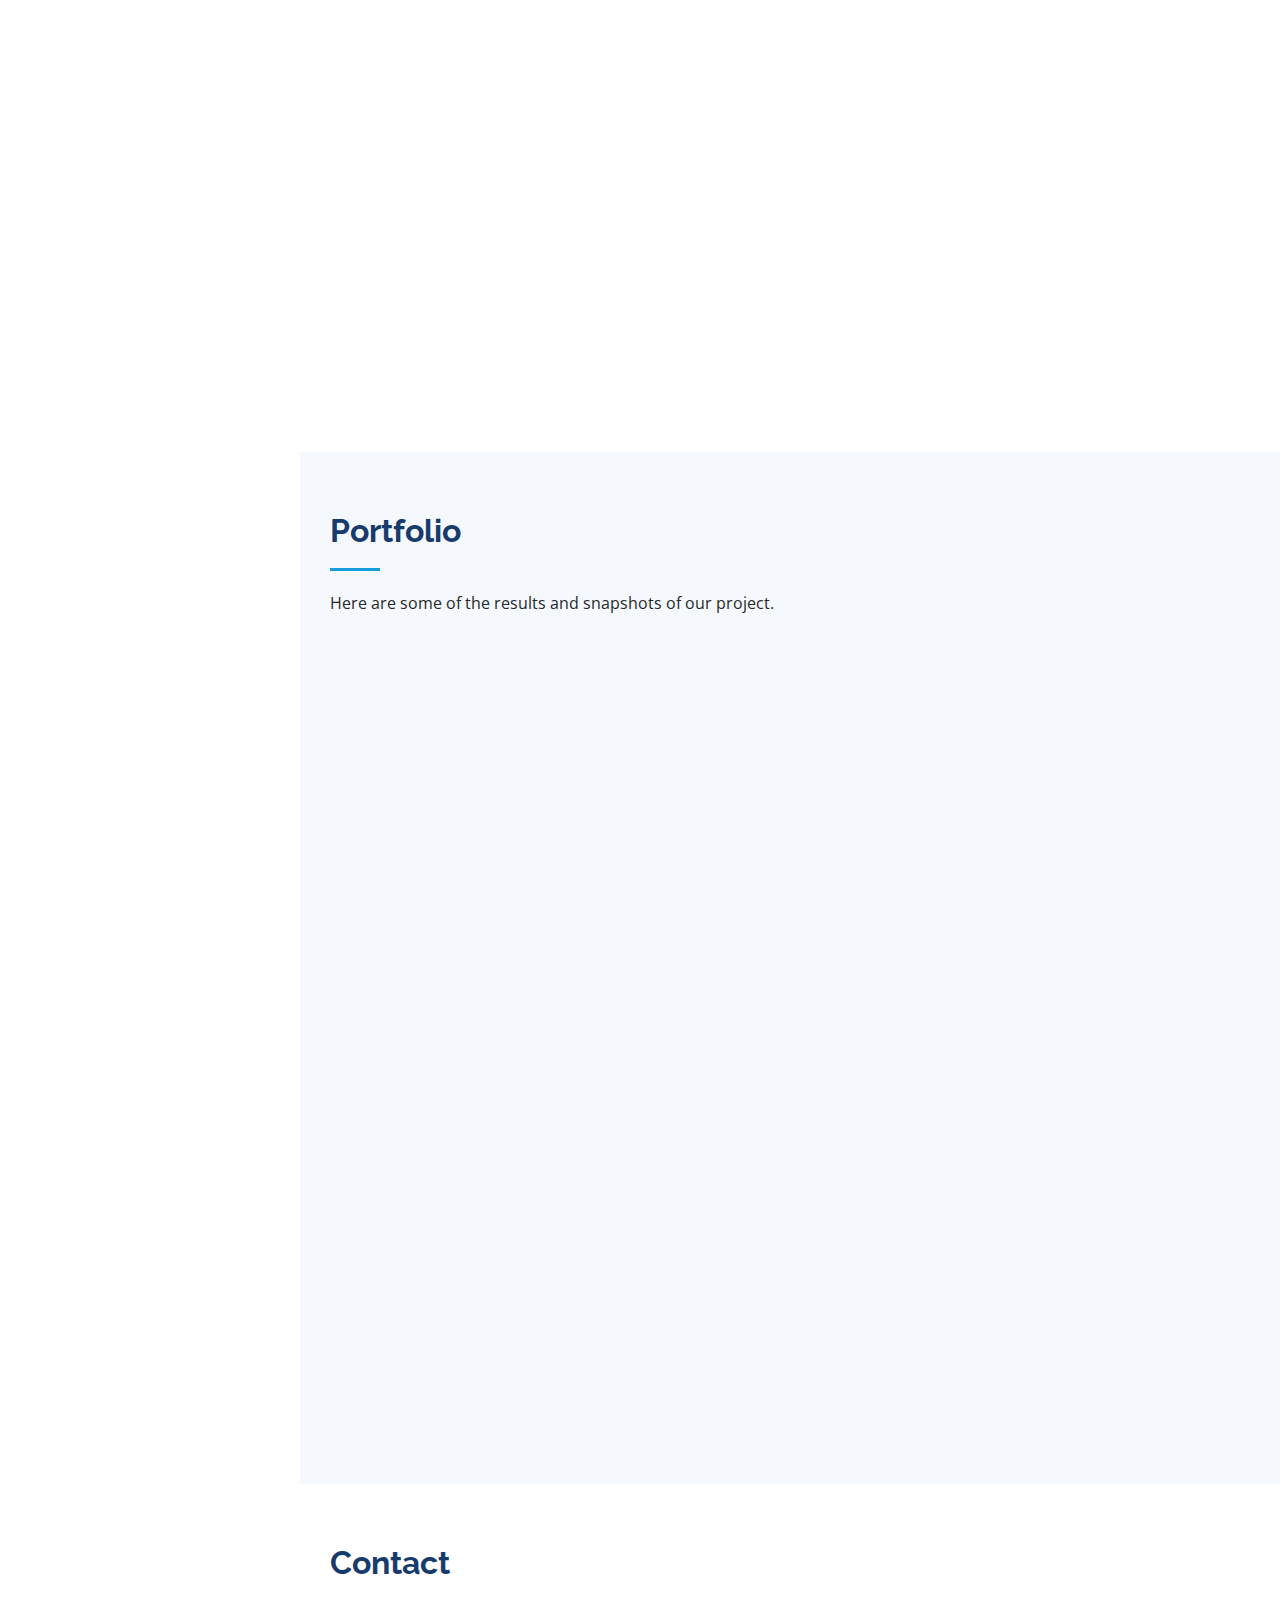
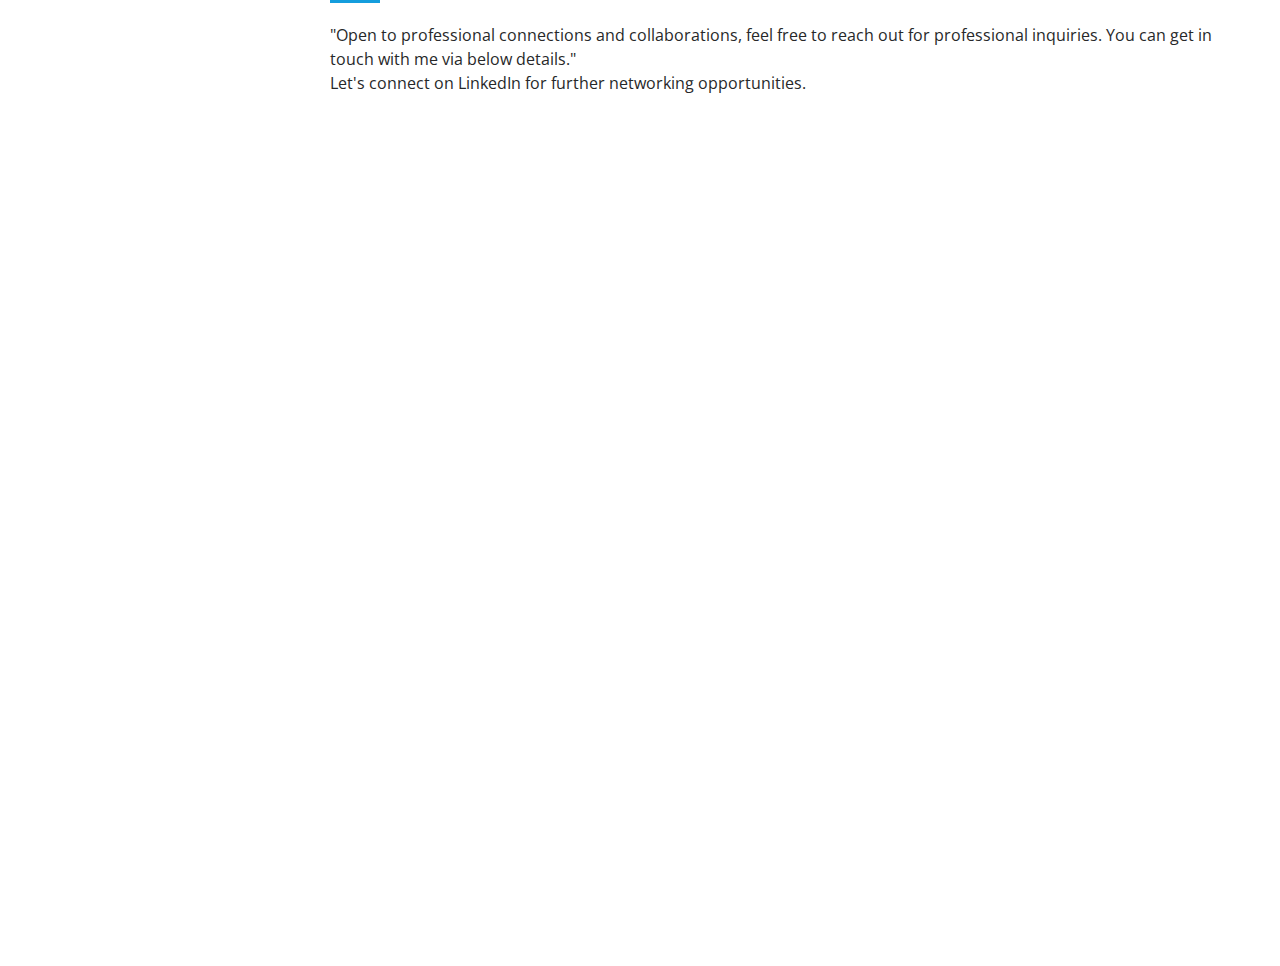
==== commit bc66673d: "Update index.html" ====
--- a/index.html
+++ b/index.html
@@ -66,7 +66,7 @@
     <section id="hero" class="d-flex flex-column justify-content-center align-items-center">
     <div class="hero-container" data-aos="fade-in">
       <h1>Surya Prakash G Burde</h1>
-      <p>I'm <span class="typed" data-typed-items="Developer, Freelancer, Artist"></span></p>
+      <p>I'm <span class="typed" data-typed-items="Designer, Freelancer, Artist"></span></p>
     </div>
   </section><!-- End Hero -->
 
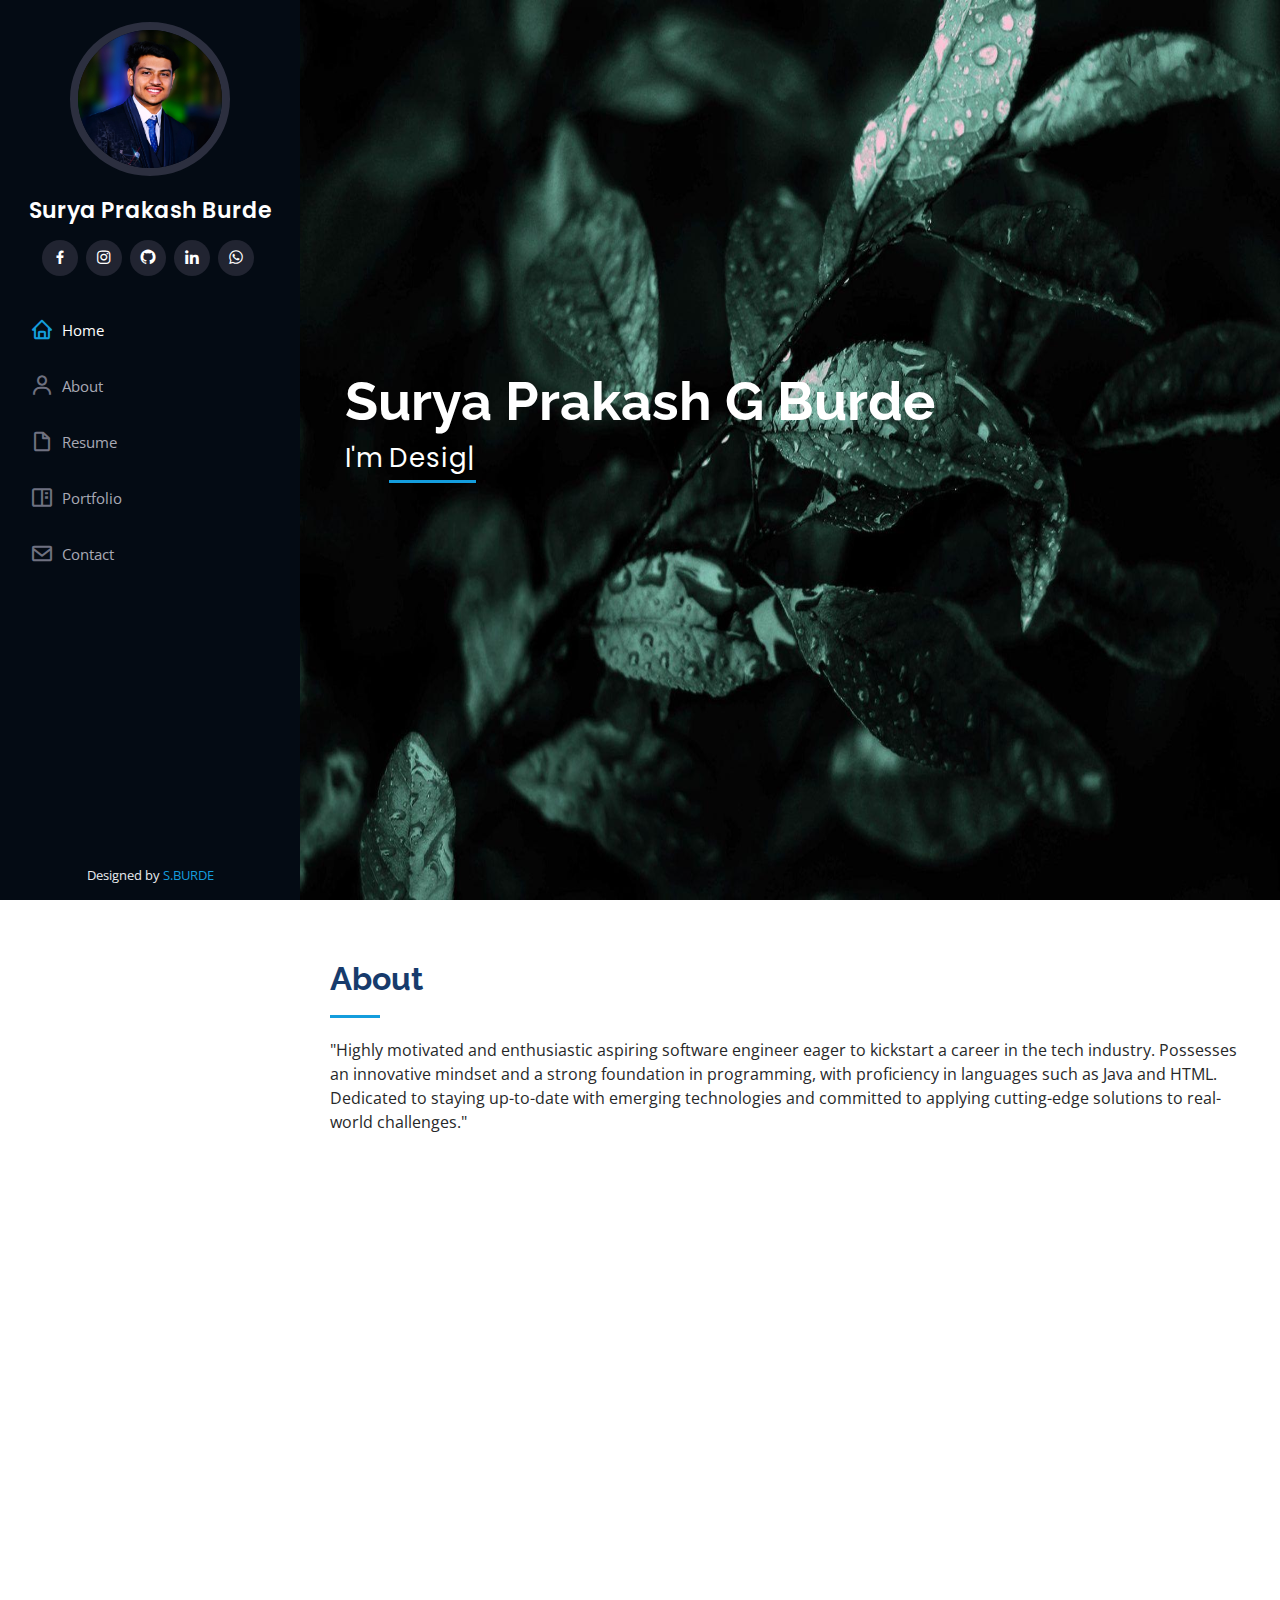
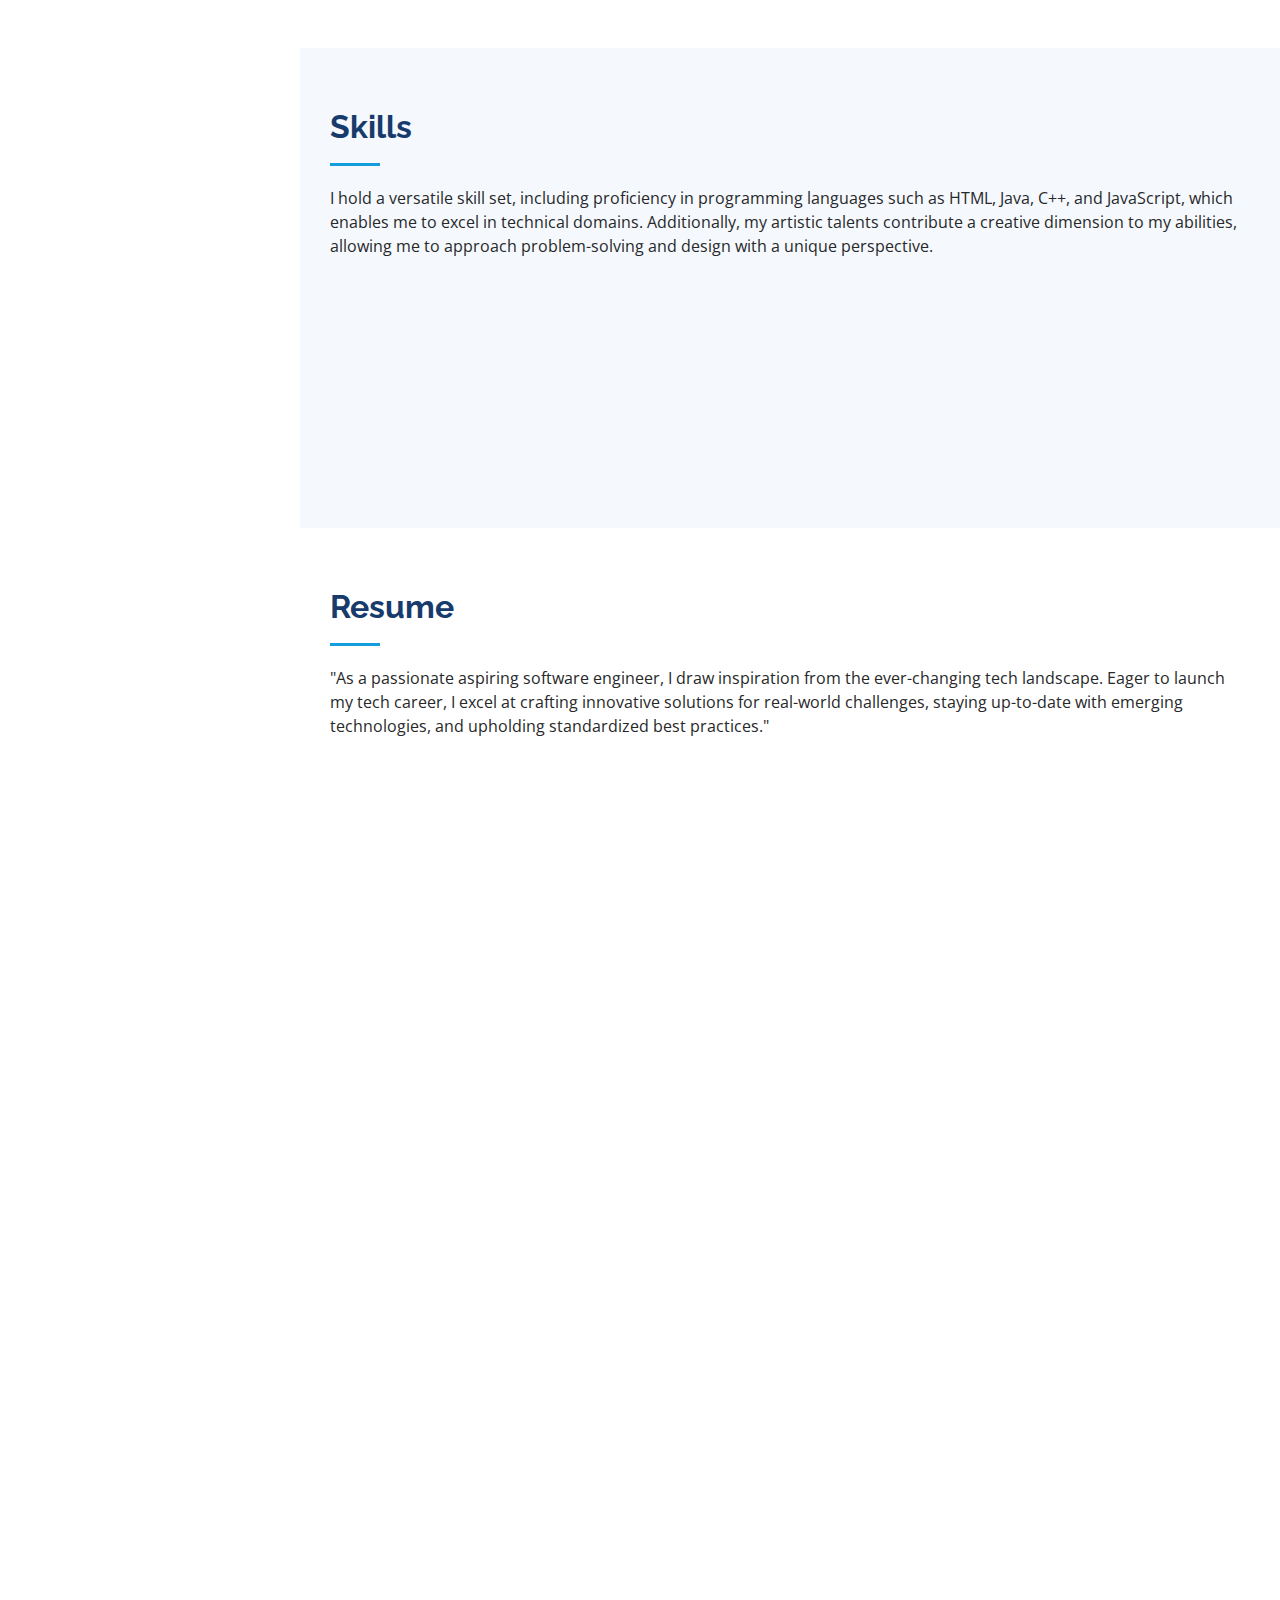
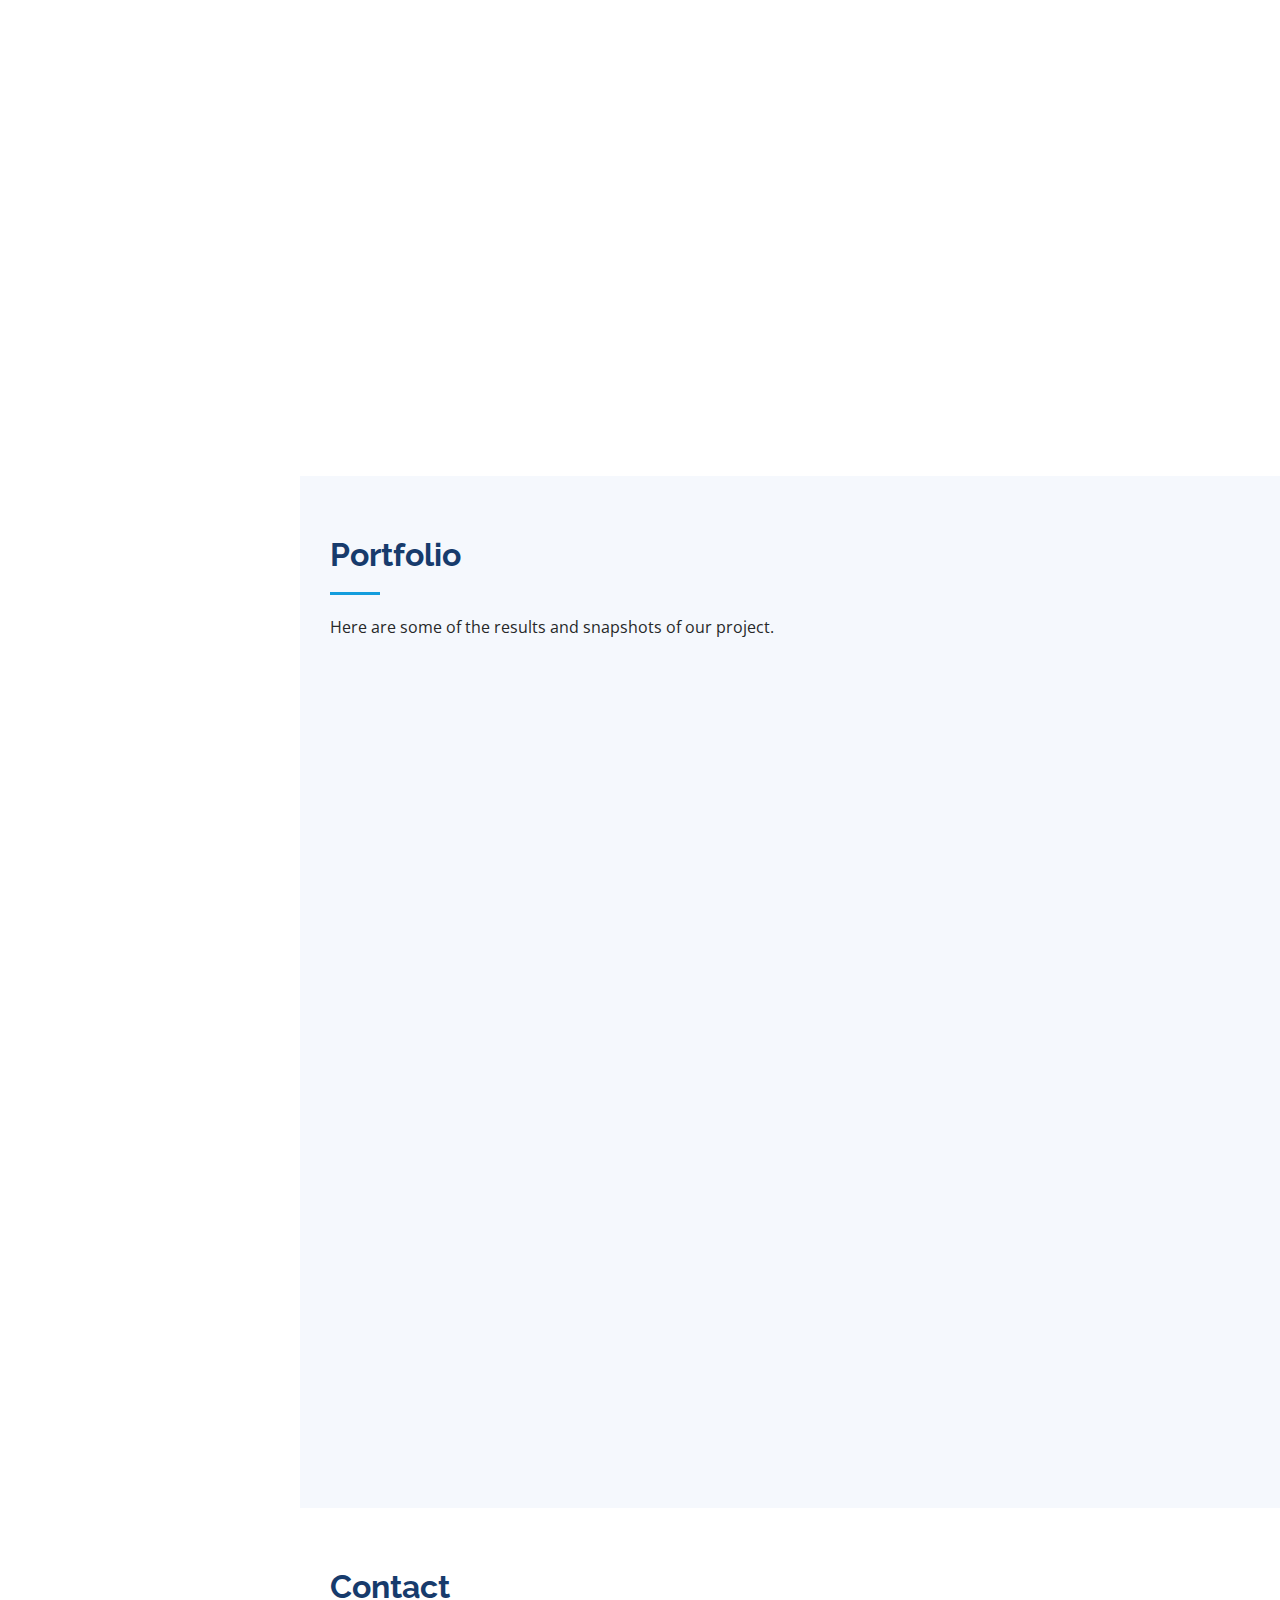
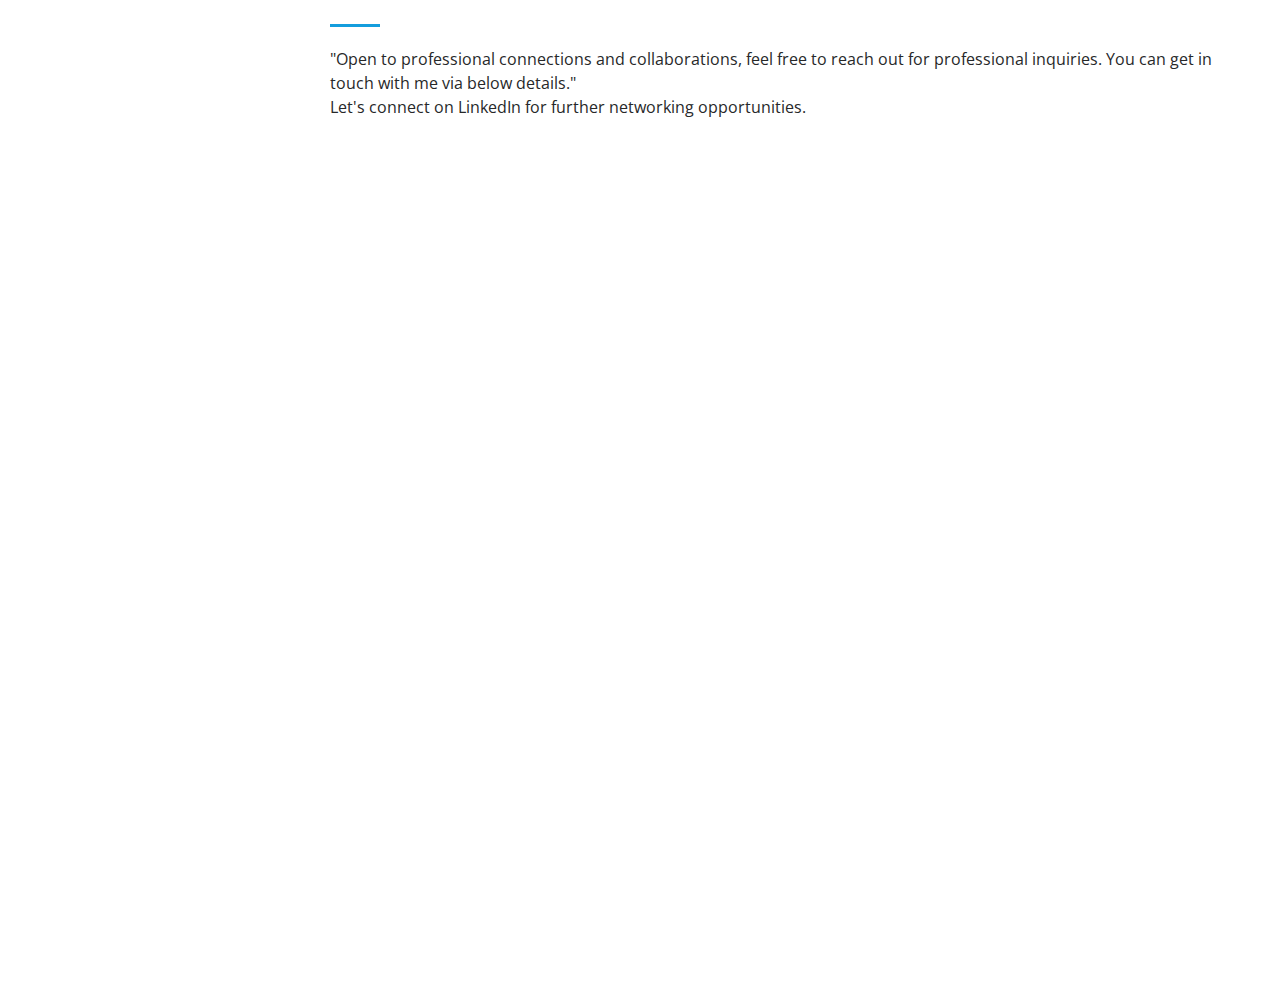
==== commit 21c83cea: "Update index.html" ====
--- a/index.html
+++ b/index.html
@@ -86,7 +86,7 @@
             <img src="assets/img/profile.jpg" class="img-fluid" alt="">
           </div>
           <div class="col-lg-8 pt-4 pt-lg-0 content" data-aos="fade-left">
-            <h3>Web Developer</h3>
+            <h3>Web Designer</h3>
             <p class="fst-italic">
             I am a versatile professional adept at creating user-friendly digital interfaces and developing high-performance websites, merging design aesthetics with technical excellence to elevate user experiences.
             </p>
@@ -94,7 +94,7 @@
               <div class="col-lg-6">
                 <ul>
                   <li><i class="bi bi-chevron-right"></i> <strong>Birthday:</strong> <span>8 June 2001</span></li>
-                  <li><i class="bi bi-chevron-right"></i> <strong>Website:</strong> <span> </span></li>
+                  <li><i class="bi bi-chevron-right"></i> <strong>Social Links:</strong> <span> https://linktr.ee/surya.burde </span></li>
                   <li><i class="bi bi-chevron-right"></i> <strong>Phone:</strong> <span>+918431718619</span></li>
                   <li><i class="bi bi-chevron-right"></i> <strong>City:</strong> <span>Davangere, Karnataka</span></li>
                 </ul>
